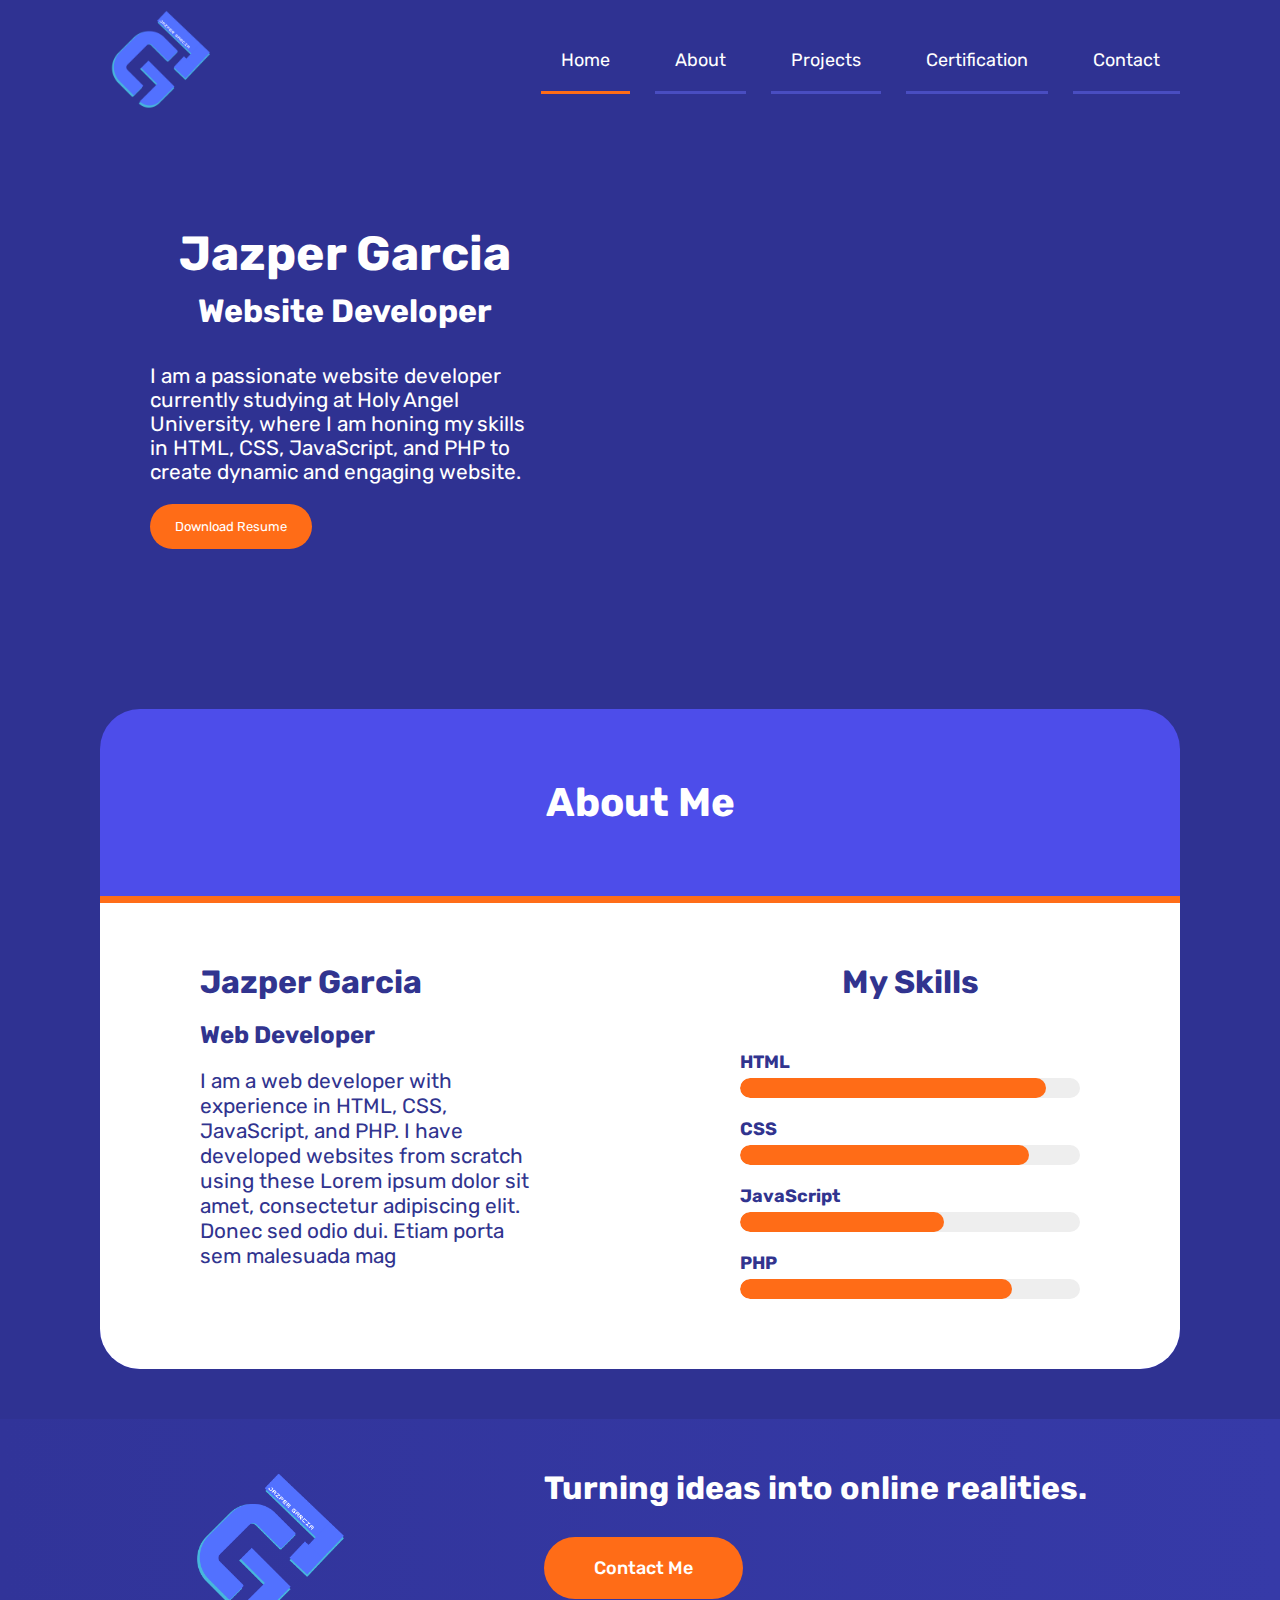
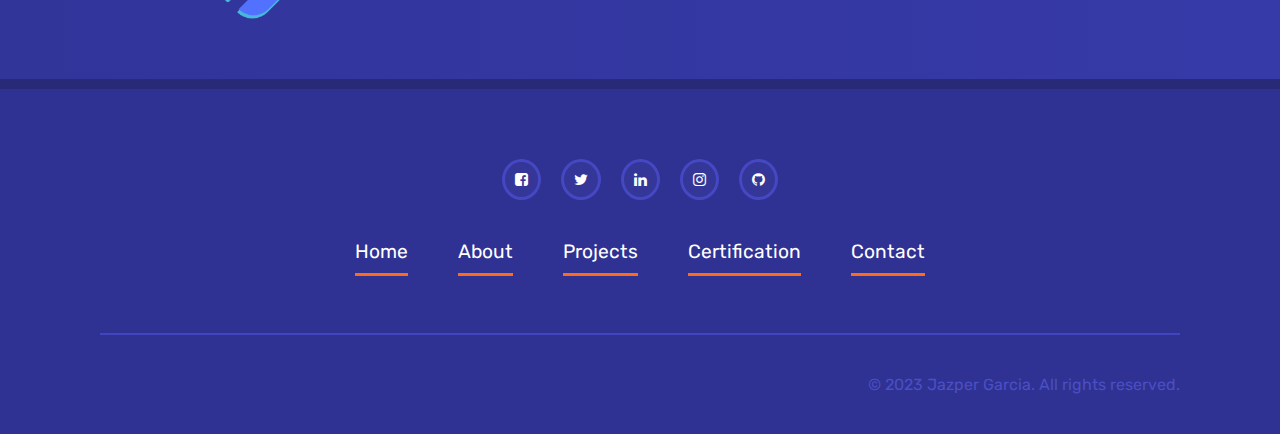
==== index.html @ 5dee7650 "reorganized files for better searchability and retrieval efficiency" ====
<!DOCTYPE html>
<html lang="en">
<head>
    <meta charset="UTF-8">
    <meta name="viewport" content="width=device-width, initial-scale=1.0">
    <title>Jazper Garcia Portfolio</title>
    <link rel="stylesheet" href="css/styles.css">
    <script type="text/javascript" src="js/nav-button.js"></script>
    <link rel="icon" href="asset/logo_blue.png" type="image/x-icon" />
    <link rel="preconnect" href="https://fonts.googleapis.com">
    <link rel="preconnect" href="https://fonts.gstatic.com" crossorigin>
    <link href="https://fonts.googleapis.com/css2?family=Oswald:wght@200..700&family=Rubik:ital,wght@0,300..900;1,300..900&display=swap" rel="stylesheet">
    <link rel="stylesheet" href="https://cdnjs.cloudflare.com/ajax/libs/font-awesome/4.7.0/css/font-awesome.min.css">
</head>
<body>
    <!-- nav bar for pc and tablet -->
    <div class="nav">
        <div class="nav-container">
            <nav>
                <!-- Image on the left -->
                <img src="asset/logo_blue.png" alt="Logo">
              
                <!-- Menu on the far right -->
                <ul>
                  <li><a class="active" href="index.html">Home</a></li>
                  <li><a href="pages/about.html">About</a></li>
                  <li><a href="pages/projects.html">Projects</a></li>
                  <li><a href="pages/certification.html">Certification</a></li>
                  <li><a href="pages/contact.html">Contact</a></li>
                </ul>
            </nav>
        </div>        
    </div>

    <!-- nav bar for mobile -->
    <div class="nav_mobile">
        <div class="nav-container">
            <nav>
                 <!-- Image on the left -->
                 <img src="asset/logo_blue.png" alt="Logo">              
                <!-- Menu on the far right -->
                <button class="openbtn" onclick="openNav()">☰</button>
                <div id="mySidenav" class="sidenav">
                  <a href="javascript:void(0)" class="closebtn" onclick="closeNav()">&times;</a>
                  <a class="active" href="index.html">Home</a>
                  <a href="pages/about.html">About</a>
                  <a href="pages/projects.html">Projects</a>
                  <a href="pages/certification.html">Certification</a>
                  <a href="pages/contact.html">Contact</a>
                </div>
            </nav>
        </div>        
    </div>

    <!-- main for pc and tablet -->
    <div class="container">
        <div class="row">
          <div class="column">
            <h2>Jazper Garcia</h2>
            <h3>Website Developer</h3> <br>
            <p>I am a passionate website developer currently studying at Holy Angel University, where I am honing my skills in HTML, CSS, JavaScript, and PHP to create dynamic and engaging website.</p>
            <a href="asset/Jazper Garcia Resume.docx" download="Jazper Garcia Resume">
              <button type="button">Download Resume</button>
            </a>
          </div>
          <div class="column">
            <img src="https://iau.edu.lc/wp-content/uploads/2016/09/dummy-image.jpg" alt="">
          </div>
        </div>
    </div>
    
    <section class="container_aboutme_box">
      <div class="container_aboutme">
        <h3 class="about">About Me</h3>
        <div class="row">
          <div class="column">
            <div class="about-me">
              <h2>Jazper Garcia</h2>
              <h3>Web Developer</h3>
              <p>I am a web developer with experience in HTML, CSS, JavaScript, and PHP. I have developed websites from scratch using these Lorem ipsum dolor sit amet, consectetur adipiscing elit. Donec sed odio dui. Etiam porta sem malesuada mag</p>
            </div>
          </div>
          <div class="column">
            <div class="skills">
              <h2>My Skills</h2> 
                <div class="skills-container">
                  <div class="skill-item">
                    <h3>HTML</h3>
                    <div class="progress-bar">
                      <div class="progress" style="width: 90%;"></div>
                    </div>
                  </div>
                  <div class="skill-item">
                    <h3>CSS</h3>
                    <div class="progress-bar">
                      <div class="progress" style="width: 85%;"></div>
                    </div>
                  </div>
                  <div class="skill-item">
                    <h3>JavaScript</h3>
                    <div class="progress-bar">
                      <div class="progress" style="width: 60%;"></div>
                    </div>
                  </div>
                  <div class="skill-item">
                    <h3>PHP</h3>
                    <div class="progress-bar">
                      <div class="progress" style="width: 80%;"></div>
                    </div>
                  </div>
                </div>
              </div>
            </div>
        </div>
      </div>
    </section>
    
    <!-- main for mobile -->
    <div class="container_mobile">
      <div class="row">
        <div class="column">
          <img src="https://iau.edu.lc/wp-content/uploads/2016/09/dummy-image.jpg" alt="">
        </div>
        <div class="column">
          <h2>Jazper Garcia</h2>
          <h3>Website Developer</h3> <br>
          <p>I am a passionate website developer currently studying at Holy Angel University, where I am honing my skills in HTML, CSS, JavaScript, and PHP to create dynamic and engaging website.</p>
          <a href="asset/Jazper Garcia Resume.docx" download="Jazper Garcia Resume">
            <button type="button">Download Resume</button>
        </a>
        </div>
      </div>
    </div>

    <section class="container-mobile_aboutme_box">
      <div class="container-mobile_aboutme">
        <h3 class="about">About Me</h3>
        <div class="row">
          <div class="column">
            <div class="about-me">
              <h2>Jazper Garcia</h2>
              <h3>Web Developer</h3>

              <p>I am a web developer with experience in HTML, CSS, JavaScript, and PHP. I have developed websites from scratch using these Lorem ipsum dolor sit amet, consectetur adipiscing elit. Donec sed odio dui. Etiam porta sem malesuada mag</p>
            </div>
          </div>
          <div class="column">
            <div class="skills">
              <h2>My Skills</h2> 
                <div class="skills-container">
                  <div class="skill-item">
                    <h3>HTML</h3>
                    <div class="progress-bar">
                      <div class="progress" style="width: 90%;"></div>
                    </div>
                  </div>
                  <div class="skill-item">
                    <h3>CSS</h3>
                    <div class="progress-bar">
                      <div class="progress" style="width: 85%;"></div>
                    </div>
                  </div>
                  <div class="skill-item">
                    <h3>JavaScript</h3>
                    <div class="progress-bar">
                      <div class="progress" style="width: 60%;"></div>
                    </div>
                  </div>
                  <div class="skill-item">
                    <h3>PHP</h3>
                    <div class="progress-bar">
                      <div class="progress" style="width: 80%;"></div>
                    </div>
                  </div>
                </div>
              </div>
            </div>
        </div>
      </div>
    </section>

    <div class="container_tagline">
      <div class="tagline_box">
        <!-- Logo -->
        <div class="box">
        <img src="asset/logo_blue.png" alt="logo">
        </div>
        <!-- tagline -->
        <div class="box">
          <h2>Turning ideas into online realities.</h2>
          <button>Contact Me</button>
        </div>
      </div>
    </div>
</body>

<footer>
  <div class="container-footer">
    <div class="container-footer_box">
      <div class="row">
        <div class="left">
          <ul>
            <li><a href="https://www.facebook.com/ohmnom8" target="_blank"><i class="fa fa-facebook-square"></i></a></li>
            <li><a href="https://www.twitter.com/Ohmnom_" target="_blank"><i class="fa fa-twitter"></i></a></li>
            <li><a href="https://www.linkedin.com/in/jazper-garcia-b436b7167/" target="_blank"><i class="fa fa-linkedin"></i></a></li>
            <li><a href="https://www.instagram.com/ohmnomnom_" target="_blank"><i class="fa fa-instagram"></i></a></li>
            <li><a href="https://www.github.com/ExploreWithJaz" target="_blank"><i class="fa fa-github"></i></a></li>
          </ul>
        </div>
        <div class="right">
          <ul>
            <li><a class="active" href="index.html">Home</a></li>
            <li><a href="pages/about.html">About</a></li>
            <li><a href="pages/projects.html">Projects</a></li>
            <li><a href="pages/certification.html">Certification</a></li>
            <li><a href="pages/contact.html">Contact</a></li>
          </ul>
        </div>
    </div>

    <hr class="footer-line">

    <div class="copyright">
      <p>&copy; 2023 Jazper Garcia. All rights reserved.</p>
    </div>
  </div>
</footer>
</html>
---- css/styles.css ----
* {
    box-sizing: border-box;
    margin: 0;
    padding: 0;
    font-family: 'Rubik', sans-serif;
}

body {
    padding: 0;
    margin: 0;
    height: 100%;
    font-family: "Rubik", sans-serif;
    font-weight: light;
    background-color: #2f3292;
}

/* SCROLLBAR */
/* width */
::-webkit-scrollbar {
    width: 10px;
  }
  
  /* Track */
  ::-webkit-scrollbar-track {
    background: #23266d; 
  }
   
  /* Handle */
  ::-webkit-scrollbar-thumb {
    background: #5055f7; 
  }
  
  /* Handle on hover */
  ::-webkit-scrollbar-thumb:hover {
    background: #3b41f7;
  }

/* nav bar for pc and laptop screen*/
nav {
    display: flex;
    justify-content: space-between;
    align-items: center;
    padding: 0px 200px;
    margin: 0 auto;
    /* border-bottom: solid 1px black; temporary - dev only! */
}

nav img {
    height:auto;
    width: 100px;
    margin: 10px;
}

.nav .active {
    border-bottom: solid #ff6c17;
}

nav ul {
    list-style: none;
    margin: 0;
    padding: 0;
    display: flex;
}

nav ul li {
    margin-left: 20px;
}

nav ul li:first-child {
    margin-left: 0;
}

nav ul li a {
    color: #fff;
    text-decoration: none;
    padding: 20px;
    margin-left: 10px;
    font-size: large;
    border-bottom: solid #494dc1;
}

nav li a:hover:not(.active) {
    background-color: #4043a3;
    border-bottom: solid #ff6c17;
}

 /* nav bar styling for mobile*/
 .openbtn {
    padding: 5px 10px;
    font-size: 2.3em;
    color: white;
    text-decoration: none;
    background-color: rgb(0, 0, 0, 0);
    border: none;
 }

 .openbtn:hover {
    background-color: #4043a3;
 }

 .nav_mobile .active {
    border-bottom: solid 3px #ff6c17;
 }

 .sidenav {
    height: 100%;
    width: 0;
    position: fixed;
    z-index: 1;
    top: 0;
    right: 0;
    background-color: #373996;
    overflow-x: hidden;
    transition: 0.5s;
    padding-top: 60px;
    box-shadow: -10px 0px 10px rgb(36, 38, 110, 0.7);
  }
  
  .sidenav a {
    padding: 10px 22px;
    margin: 30px 20px;
    text-decoration: none;
    font-size: 1.1em;
    color: white;
    display: table;
    transition: 0.3s;
    border-bottom: solid 3px #494dc1;
  }

  .sidenav .closebtn {
    border: none;
  }
  
  .sidenav a:hover {
    border-bottom: solid #ff6c17;
    background-color: #4043a3;
  }

  .sidenav .closebtn:hover {
    border: none;
  }
  
  .sidenav .closebtn {
    position: absolute;
    top: 0;
    right: 0;
    font-size: 36px;
    margin-left: 50px;
  }
  


/* for mobile responsiveness*/
@media (max-width: 580px) {
    div.nav {
        display: none;
    }
    div.nav_mobile {
        flex-direction: column;
        align-items: center;
    }
    nav {
        padding: 0px 20px;
    }
}

@media (min-width: 580px) {
    div.nav_mobile {
        display: none;
    }
    
}

/* for tablet responsiveness */
@media (max-width : 1280px) and (min-width : 950px) {
    nav {
        padding: 0px 100px;
    }
    nav ul li a {
        margin-left: 5px;
    }
}

/* for desktop responsiveness */
@media (max-width: 950px) and (min-width: 580px) {
    nav {
        padding: 0px;
        flex-direction: column;
        padding-bottom: 30px;
    }
    nav ul {
        margin-top: 20px;
    }
}


/* content */
div.container {
    margin: 100px 100px;
}

div.container .row {
    text-align: center;
    display: flex;
    justify-content: space-between;
}

div.container .column {
    display: flex;
    flex-direction: column;
    justify-content: center;
    /* align-items: center; */
    margin: 0 150px;
    color: white;
    flex-basis: calc(50% - 150px);
}

div.container .column p {
    font-size: 1.5em;
    text-align: left;
    margin: 20px 0;
}

div.container .column h2 {
    font-size: 4em;
    margin: 10px 0;

}

div.container .column h3 {
    font-size: 2em;
    margin: 10px 0;

}

div.container .column img {
    width: 75%;
    height: auto;
    margin: 20px;
}

div.container button {
    background-color: #ff6c17;
    border: none;
    padding: 20px 30px;
    margin: 20px 0;
    border-radius: 50px;
    text-decoration: none;
    color: white;
    transition: all 0.3s ease-in-out;
    display: block;
    float: left;
    font-size: large;
}

div.container button:hover {
    background-color: #dd5e14;
    cursor: pointer;
}

.container_aboutme_box {
    /* background-color: #357499; */
    min-height: 50vh;
    display: flex;
    place-items: center;
    justify-content: center;
    margin: 0 100px;
}

.container_aboutme {
    margin: 100px 100px;
    border-radius: 40px;
}

div.container_aboutme .row {
    text-align: center;
    display: flex;
    justify-content: space-between;
    padding: 50px;
    background-color: white;
    border-bottom-left-radius: 40px;
    border-bottom-right-radius: 40px;
    align-items: baseline;
}

div.container_aboutme .column {
    display: flex;
    flex-direction: column;
    justify-content: center;
    /* align-items: center; */
    margin: 0 50px;
    color: #C3E3EB;
    flex-basis: calc(50% - 150px);
}

div.container_aboutme .skills-container {
    display: flex;
    flex-wrap: wrap;
    justify-content: space-between;
    width: 100%;
}

div.container_aboutme .skill-item {
    width: 48%;
    margin-bottom: 20px;
}

div.container_aboutme .progress-bar {
    height: 20px;
    background-color: #eee;
    border-radius: 10px;
    overflow: hidden;
    width: 100%;
    margin-top: 5px;
}

div.container_aboutme .progress {
    height: 100%;
    background-color: #ff6c17;
    border-radius: 10px;
    width: 0;
    transition: width 0.5s ease-in-out;
}

.container_aboutme {
    /* border: solid; */
    background-color: #4d4dea;
}

.container_aboutme .about {
    font-size: 3em;
    text-align: center;
    padding: 100px 0;
    /* border: solid; */
    color: white;
    border-bottom: solid 10px #ff6d18;
    
}

.container_aboutme .about-me h2 {
    font-size: 2.5em;
    padding: 10px 0;
}

.container_aboutme .about-me h3 {
    font-size: 1.8em;
    padding: 10px 0;
}

.container_aboutme .skills h2 {
    font-size: 2.5em;
    margin-bottom: 40px;
    padding: 10px 0;
}

.container_aboutme_box .column .about-me p{
    font-size: 1.7em;
    line-height: 1.3;
    padding: 10px 0;
    /* border: solid; */
}

.container_aboutme_box .column .about-me{
    color: #31348f;
    text-align: left;
}

.container_aboutme_box .column .skills {
    color: #31348f;
    /* border: solid; */
}

.container_aboutme .skills-container {
    font-size: 1.5em;
}


/* for mobile reponsiveness */
@media (max-width: 580px) {
    div.container {
        display: none;
    }

    section.container_aboutme_box {
        display: none;
    }

    div.container_mobile {
        margin: auto 30px;
    }

    div.container_mobile .row {
        text-align: center;
        color: white;
        display: flex;
        flex-direction: column;
    }

    div.container_mobile img {
        height: 200px;
        width: auto;
        margin: 30px;
    }

    div.container_mobile h2 {
        font-size: 2em;
        margin: 10px 0;
    }

    div.container_mobile h3 {
        font-size: 1.3em;
        margin: 10px 0;
    }

    div.container_mobile p {
        font-size: 1.1em;
        text-align: left;
        margin: 10px 0;
    }

    div.container_mobile button {
        background-color: #ff6c17;
        border: none;
        padding: 15px 20px;
        margin: 20px 0;
        border-radius: 40px;
        text-decoration: none;
        color: white;
        transition: all 0.3s ease-in-out;
        display: block;
        float: left;
        font-size: small;
    }
    
    div.container_mobile button:hover {
        background-color: #dd5e14;
    }

    section.container-mobile_aboutme_box {
        min-height: 50vh;
        display: flex;
        place-items: center;
        justify-content: center;
    }

    div.container-mobile_aboutme {
        background-color: #4d4dea;
        margin: 50px 30px;
        border-radius: 40px;
    }

    div.container-mobile_aboutme .about{
        font-size: 1.5em;
        text-align: center;
        padding: 30px 0;
        color: white;
        border-bottom: solid 5px#ff6d18;
    }

    div.container-mobile_aboutme .row {
        text-align: center;
        padding: 20px;
        background-color: white;
        border-bottom-left-radius: 40px;
        border-bottom-right-radius: 40px;
    }
    
    div.container-mobile_aboutme .row {
        /*display: grid;*/
        display: flex;
        flex-direction: column;
        gap: 40px;
    }

    .container-mobile_aboutme .about-me h2 {
        font-size: 1.5em;
        padding: 5px 0;
    }

    .container-mobile_aboutme .about-me h3 {
        font-size: 1.2em;
        padding: 5px 0;
    }

    .container-mobile_aboutme .about-me p {
        font-size: 1em;
        line-height: 1.3;
        padding: 5px 0;
    }

    .container-mobile_aboutme .skills h2 {
        font-size: 1.5em;
    }

    div.container-mobile_aboutme .skills-container {
        display: flex;
        flex-direction: column;
        /* justify-content: space-between; */
        width: 100%;
        margin: 30px 0;
    }
    
    div.container-mobile_aboutme .skill-item {
        width: 100%;
        margin-bottom: 10px;
        text-align: left;
    }

    div.container-mobile_aboutme .skill-item h3{
        font-size: 1em;
    }

    
    div.container-mobile_aboutme .progress-bar {
        height: 15px;
        background-color: #eee;
        border-radius: 10px;
        overflow: hidden;
        width: 100%;
        margin-top: 5px;
    }
    
    div.container-mobile_aboutme .progress {
        height: 100%;
        background-color: #ff6c17;
        border-radius: 10px;
        width: 0;
        transition: width 0.5s ease-in-out;
    }
}

@media (min-width: 580px) {
    div.container_mobile {
        display: none;
    }

    section.container-mobile_aboutme_box {
        display: none;
    }
}

/* for tablet responsiveness */
@media (max-width : 1280px) and (min-width : 580px) {
    div.container .column {
        margin: 0 50px;
    }

    div.container .column h2{
        font-size: 3em;
        margin: 5px 0;
    }

    div.container .column h3 {
        margin: 5px 0;
    }

    div.container .column p {
        font-size: 1.3em;
        margin: 10px 0;
    }

    div.container button {
        padding: 15px 25px;
        margin: 10px 0;
        font-size: small;
    }

    .container_aboutme .about {
        font-size: 2.5em;
        padding: 70px;
        border-bottom: solid 7px #ff6d18;
    }

    .container_aboutme {
        margin: 50px 50px;
    }

    .container_aboutme_box {
        margin: 0 50px;
    }


    .container_aboutme .about-me h2 {
        font-size: 2em;
    }

    .container_aboutme .about-me h3 {
        font-size: 1.5em;
    }

    .container_aboutme_box .column .about-me p {
        font-size: 1.3em;
        line-height: 1.2;
    }

    .container_aboutme .skills h2 {
        font-size: 2em;
    }

    div.container_aboutme .skill-item {
        width: 100%;
        text-align: left;
        margin-bottom: 20px;
    }

    div.container_aboutme .skill-item h3 {
        font-size: large;
    }

}

/* for desktop responsiveness */
@media screen and (max-width: 950px) and (min-width: 580px) {
    .row {
        flex-direction: column;
        padding-bottom: 30px;
    }   

    .column {
        margin: 0;
        margin-top: 20px;
        align-items: center;
    }
}

.container_tagline {
    height: 30vh;
    background-image: linear-gradient(to right, #313499 , #363aa8);
    display: flex;
    align-items: center;
    border-bottom: solid 10px #282a77;
}

.box {
    margin: 0 100px;
}

.tagline_box {
    width: 100%;
    display: flex;
    justify-content: center;
    align-items: center;
}

.tagline_box h2 {
    font-size: 2em;
}

.tagline_box h2 {
    color: white;
}

.tagline_box img {
    height: 150px;
}

.tagline_box button {
    margin: 30px 0;
    padding: 20px 50px;
    border: none;
    border-radius: 40px;
    background-color: #ff6c17;
    color: white;
    font-size: large;
    font-weight: 500;
}

.tagline_box button:hover {
    cursor: pointer;
    background-color: #dd5e14;
    transition: all 0.3s ease-in-out;
}

/* footer */
.container-footer {
    margin: auto 100px;
}

.container-footer .row {  
    display: flex;
    flex-wrap: wrap;
    margin: 50px 100px;
}

.container-footer .left {
    flex: 30%;
    padding: 20px;
    display: flex;
    align-items: center;
}

.container-footer .left ul {
    display: flex;
    list-style: none;

}

.container-footer .left ul li i{
    margin: 0 10px;
    padding: 10px 10px;
    border-radius: 100%;
    color: white;
    background-color: #343698;
    font-size: 15px;
    border: solid #4548c2;
}

.container-footer .right {
    flex: 70%;
    padding: 20px;
    display: flex;
    justify-content: center;
    align-items: center;
}

.container-footer .right ul{
    display: flex;
    list-style: none;
}

.container-footer .right ul li a{
    margin: 0 25px;
    padding: 10px 0;
    color: white;
    font-size: 1.2em;
    text-decoration: none;
    border-bottom: solid 3px #ff6c17;
}

.container-footer .footer-line {
    margin: 0 100px;
    border: solid 1px #4146c0;
}

.copyright {
    margin: 40px 100px;
    display: flex;
    justify-content: right;
    align-items: center;
    color: #4b4ec4;
}

/* for mobile reponsiveness */
@media (max-width: 580px) {
    .tagline_box img {
        height: 100px;
    }

    .tagline_box {
        display: flex;
        flex-direction: column;
        align-items: center;
        justify-content: center;
    }

    .box {
        margin: 15px 30px;
    }

    .tagline_box h2 {
        font-size: 1.5em;
    }

    .container_tagline {
        height: 30%;
    }
    
    .tagline_box button {
        margin: 20px 0;
        padding: 10px 30px;
        font-size: small;
    }

    .container-footer {
        margin: auto 10px;
    }

    .container-footer .row {
        flex-direction: column;
        margin: 10px;
    }

    .container-footer .left {
        padding: 15px 10px;
        justify-content: center;
    }

    .container-footer .left ul li i{
        font-size: 1em;
    }


    .container-footer .right {
        display: none;
    }

    .container-footer .footer-line {
        margin: 0 30px;
    }

    .container-footer .copyright {
        margin: 20px 30px;
    }

    .container-footer_box .copyright p {
        font-size: x-small;
    }


}

/* for tablet responsiveness */
@media (max-width : 1280px) and (min-width : 580px) {
    .container-footer .left {
        justify-content: center;
    }

    .container-footer .footer-line {
        margin: 0;
    }

    .container-footer .copyright {
        margin: 40px 0;
    }
}
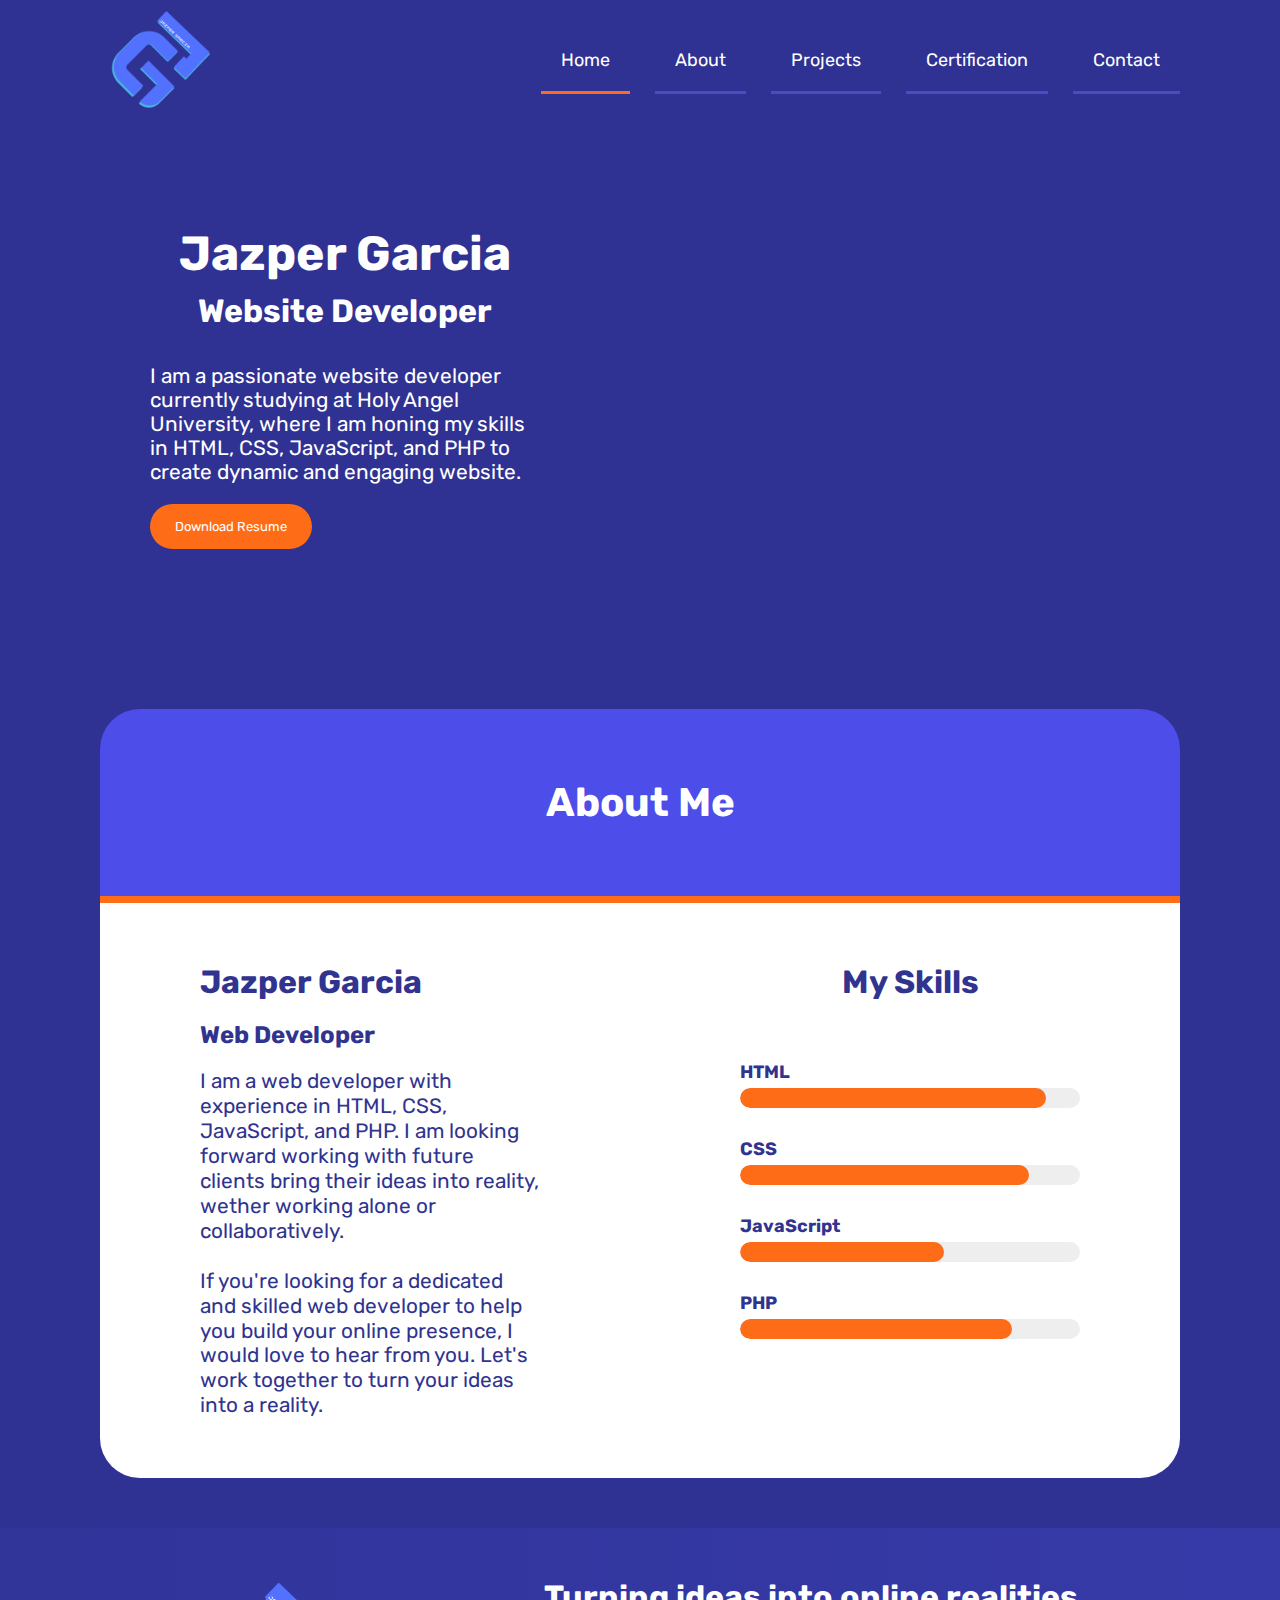
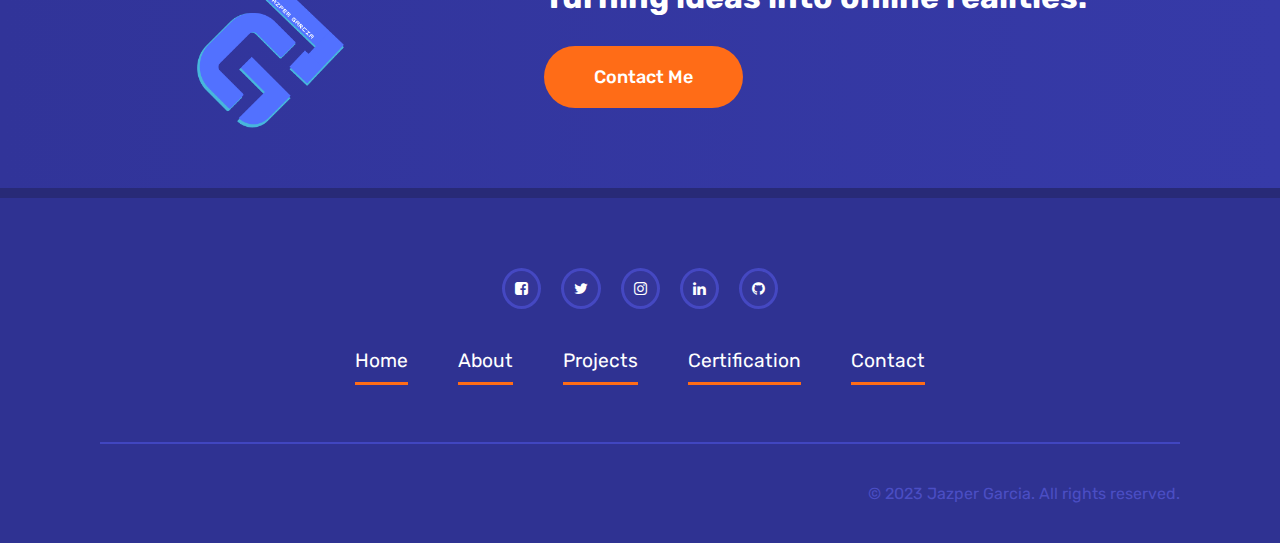
==== commit cc85a3ce: "update skills progress bar" ====
--- a/index.html
+++ b/index.html
@@ -77,7 +77,7 @@
             <div class="about-me">
               <h2>Jazper Garcia</h2>
               <h3>Web Developer</h3>
-              <p>I am a web developer with experience in HTML, CSS, JavaScript, and PHP. I have developed websites from scratch using these Lorem ipsum dolor sit amet, consectetur adipiscing elit. Donec sed odio dui. Etiam porta sem malesuada mag</p>
+              <p>I am a web developer with experience in HTML, CSS, JavaScript, and PHP. I am looking forward working with future clients bring their ideas into reality, wether working alone or collaboratively. <br><br> If you're looking for a dedicated and skilled web developer to help you build your online presence, I would love to hear from you. Let's work together to turn your ideas into a reality.</p>
             </div>
           </div>
           <div class="column">
@@ -140,8 +140,7 @@
             <div class="about-me">
               <h2>Jazper Garcia</h2>
               <h3>Web Developer</h3>
-
-              <p>I am a web developer with experience in HTML, CSS, JavaScript, and PHP. I have developed websites from scratch using these Lorem ipsum dolor sit amet, consectetur adipiscing elit. Donec sed odio dui. Etiam porta sem malesuada mag</p>
+              <p>I am a web developer with experience in HTML, CSS, JavaScript, and PHP. I am looking forward working with future clients bring their ideas into reality, wether working alone or collaboratively. <br><br> If you're looking for a dedicated and skilled web developer to help you build your online presence, I would love to hear from you. Let's work together to turn your ideas into a reality.</p>
             </div>
           </div>
           <div class="column">
@@ -188,7 +187,7 @@
         <!-- tagline -->
         <div class="box">
           <h2>Turning ideas into online realities.</h2>
-          <button>Contact Me</button>
+          <a href="pages/contact.html"><button>Contact Me</button></a>
         </div>
       </div>
     </div>
@@ -202,8 +201,8 @@
           <ul>
             <li><a href="https://www.facebook.com/ohmnom8" target="_blank"><i class="fa fa-facebook-square"></i></a></li>
             <li><a href="https://www.twitter.com/Ohmnom_" target="_blank"><i class="fa fa-twitter"></i></a></li>
+            <li><a href="https://www.instagram.com/ohmnomnom_" target="_blank"><i class="fa fa-instagram"></i></a></li>
             <li><a href="https://www.linkedin.com/in/jazper-garcia-b436b7167/" target="_blank"><i class="fa fa-linkedin"></i></a></li>
-            <li><a href="https://www.instagram.com/ohmnomnom_" target="_blank"><i class="fa fa-instagram"></i></a></li>
             <li><a href="https://www.github.com/ExploreWithJaz" target="_blank"><i class="fa fa-github"></i></a></li>
           </ul>
         </div>
--- a/css/styles.css
+++ b/css/styles.css
@@ -1,3 +1,5 @@
+@import url('https://fonts.googleapis.com/css2?family=Oswald:wght@200..700&family=Rubik:ital,wght@0,300..900;1,300..900&display=swap');
+
 * {
     box-sizing: border-box;
     margin: 0;
@@ -301,8 +303,13 @@
 }
 
 div.container_aboutme .skill-item {
-    width: 48%;
+    width: 100%;
     margin-bottom: 20px;
+}
+
+div.container_aboutme .skill-item {
+    text-align: left;
+    margin: 10px 0;
 }
 
 div.container_aboutme .progress-bar {
@@ -459,6 +466,7 @@
 
     div.container-mobile_aboutme .row {
         text-align: center;
+        color: #31348f;
         padding: 20px;
         background-color: white;
         border-bottom-left-radius: 40px;
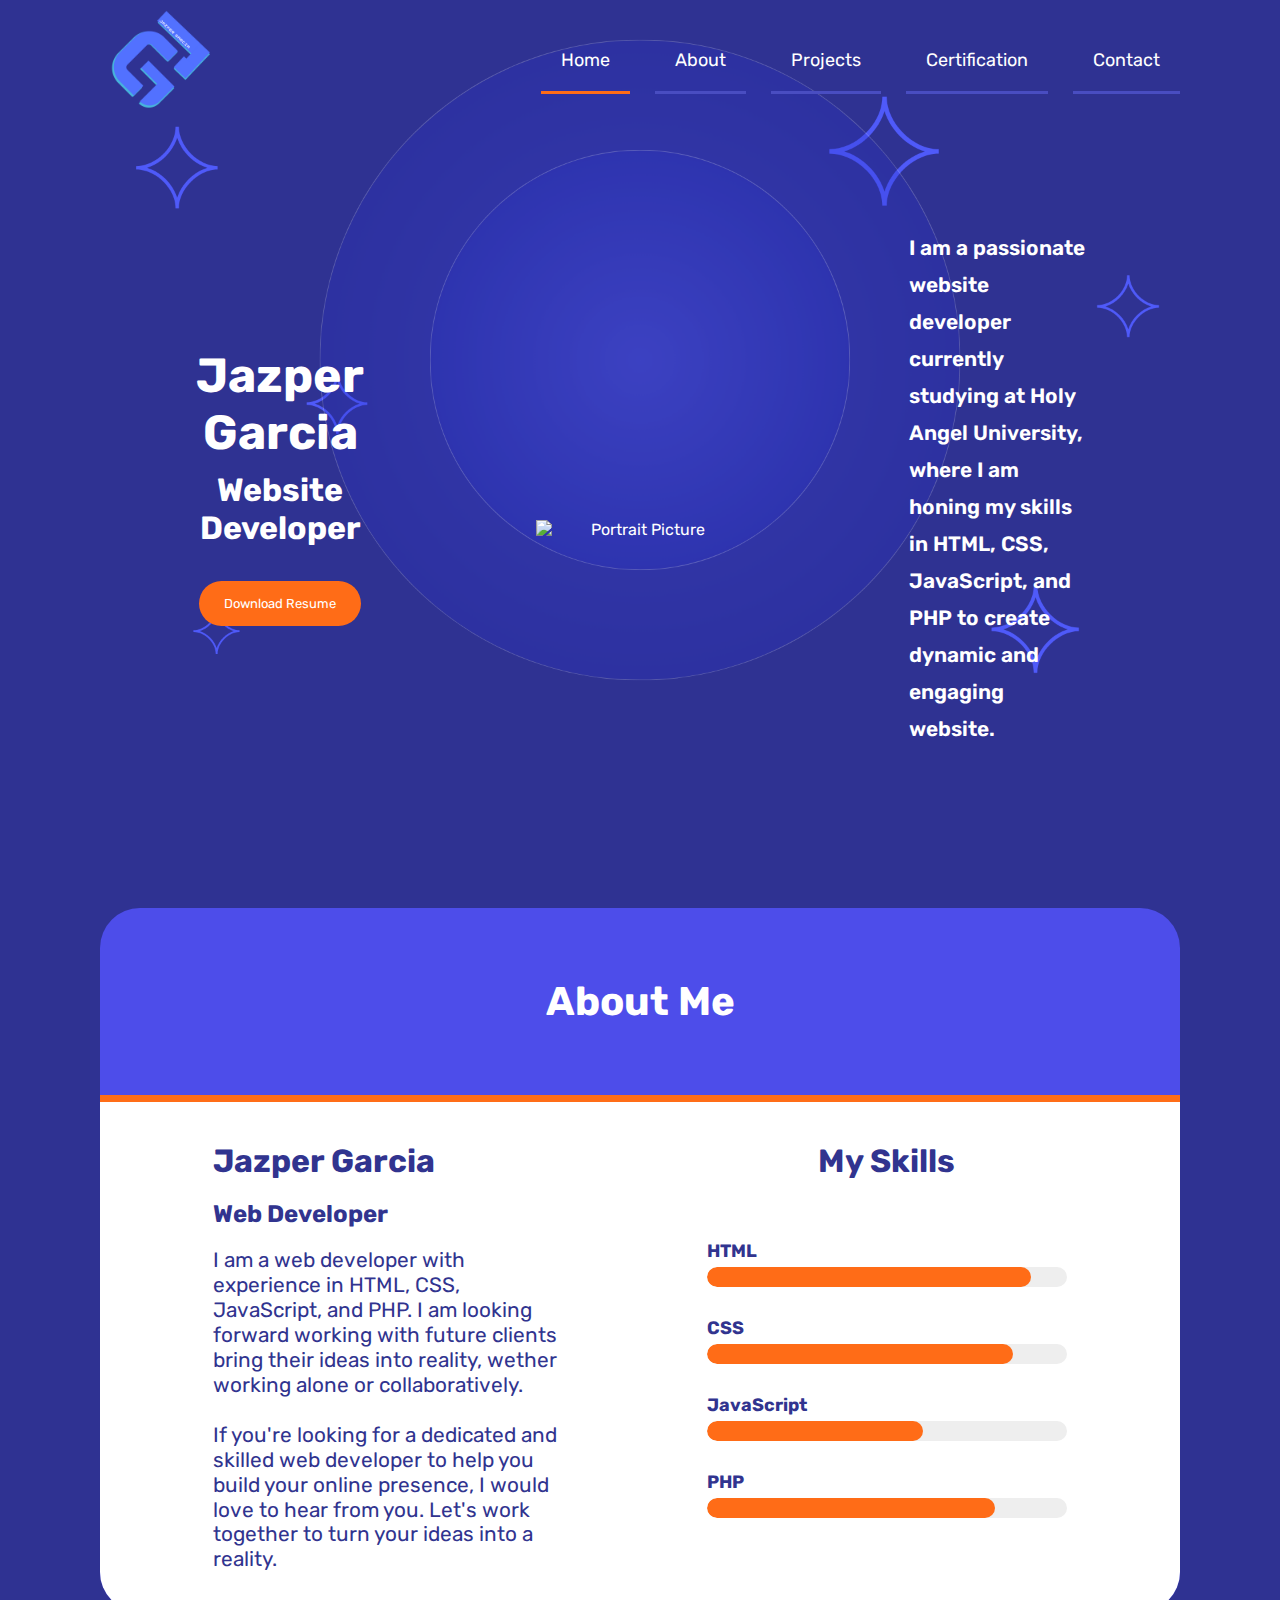
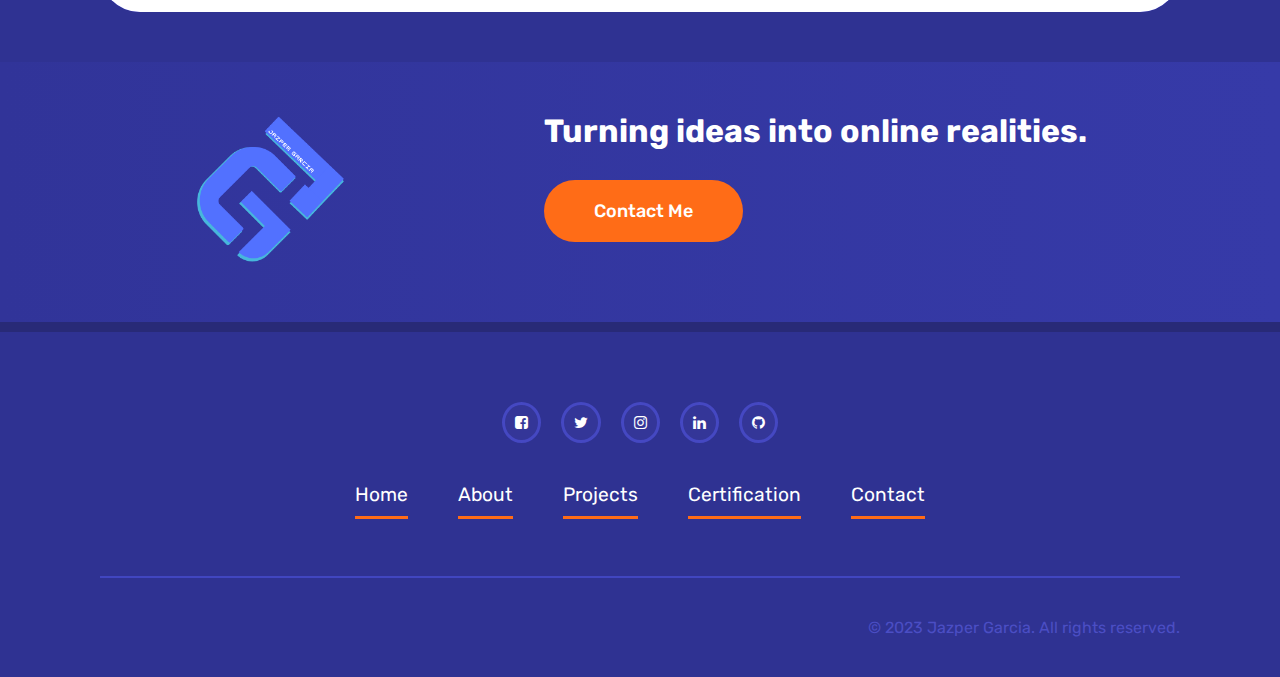
==== commit 4b47fc77: "updated home page" ====
--- a/index.html
+++ b/index.html
@@ -52,19 +52,26 @@
         </div>        
     </div>
 
+    <!-- background image for content -->
+    <div class="background-body">
+      <img style="width: 100%;" src="asset/home.png" alt="Background Image"/>
+    </div>
+
     <!-- main for pc and tablet -->
     <div class="container">
         <div class="row">
           <div class="column">
-            <h2>Jazper Garcia</h2>
+            <h2>Jazper<br>Garcia</h2>
             <h3>Website Developer</h3> <br>
-            <p>I am a passionate website developer currently studying at Holy Angel University, where I am honing my skills in HTML, CSS, JavaScript, and PHP to create dynamic and engaging website.</p>
-            <a href="asset/Jazper Garcia Resume.docx" download="Jazper Garcia Resume">
+            <a href="asset/Jazper Garcia Resume.pdf" download="Jazper Garcia Resume.pdf">
               <button type="button">Download Resume</button>
             </a>
           </div>
           <div class="column">
-            <img src="https://iau.edu.lc/wp-content/uploads/2016/09/dummy-image.jpg" alt="">
+            <img src="asset/portrait.png" alt="Portrait Picture">
+          </div>
+          <div class="column">
+            <p>I am a passionate website developer currently studying at Holy Angel University, where I am honing my skills in HTML, CSS, JavaScript, and PHP to create dynamic and engaging website.</p>
           </div>
         </div>
     </div>
@@ -119,7 +126,7 @@
     <div class="container_mobile">
       <div class="row">
         <div class="column">
-          <img src="https://iau.edu.lc/wp-content/uploads/2016/09/dummy-image.jpg" alt="">
+          <img src="asset/portrait.png" alt="portrait">
         </div>
         <div class="column">
           <h2>Jazper Garcia</h2>
--- a/css/styles.css
+++ b/css/styles.css
@@ -14,6 +14,7 @@
     font-family: "Rubik", sans-serif;
     font-weight: light;
     background-color: #2f3292;
+    position: relative;
 }
 
 /* SCROLLBAR */
@@ -195,10 +196,18 @@
     }
 }
 
+/* background image */
+div.background-body {
+    position: absolute;
+    z-index: -999;
+    top: 0;
+}
+
 
 /* content */
 div.container {
     margin: 100px 100px;
+    z-index: 1;
 }
 
 div.container .row {
@@ -211,20 +220,22 @@
     display: flex;
     flex-direction: column;
     justify-content: center;
-    /* align-items: center; */
-    margin: 0 150px;
+    align-items: center;
     color: white;
     flex-basis: calc(50% - 150px);
 }
 
 div.container .column p {
-    font-size: 1.5em;
+    font-size: 1.7em;
     text-align: left;
     margin: 20px 0;
+    width: 70%;
+    line-height: 37px;
+    font-weight: 600;
 }
 
 div.container .column h2 {
-    font-size: 4em;
+    font-size: 6em;
     margin: 10px 0;
 
 }
@@ -236,9 +247,11 @@
 }
 
 div.container .column img {
-    width: 75%;
+    width: 80%;
     height: auto;
-    margin: 20px;
+    margin: auto;
+    position: relative;
+    bottom: -40px;
 }
 
 div.container button {
@@ -277,8 +290,8 @@
 div.container_aboutme .row {
     text-align: center;
     display: flex;
-    justify-content: space-between;
-    padding: 50px;
+    justify-content: space-evenly;
+    padding: 30px;
     background-color: white;
     border-bottom-left-radius: 40px;
     border-bottom-right-radius: 40px;
@@ -337,7 +350,7 @@
 .container_aboutme .about {
     font-size: 3em;
     text-align: center;
-    padding: 100px 0;
+    padding: 70px 0;
     /* border: solid; */
     color: white;
     border-bottom: solid 10px #ff6d18;
@@ -361,7 +374,7 @@
 }
 
 .container_aboutme_box .column .about-me p{
-    font-size: 1.7em;
+    font-size: 1.5em;
     line-height: 1.3;
     padding: 10px 0;
     /* border: solid; */
@@ -378,7 +391,7 @@
 }
 
 .container_aboutme .skills-container {
-    font-size: 1.5em;
+    font-size: 1.3em;
 }
 
 
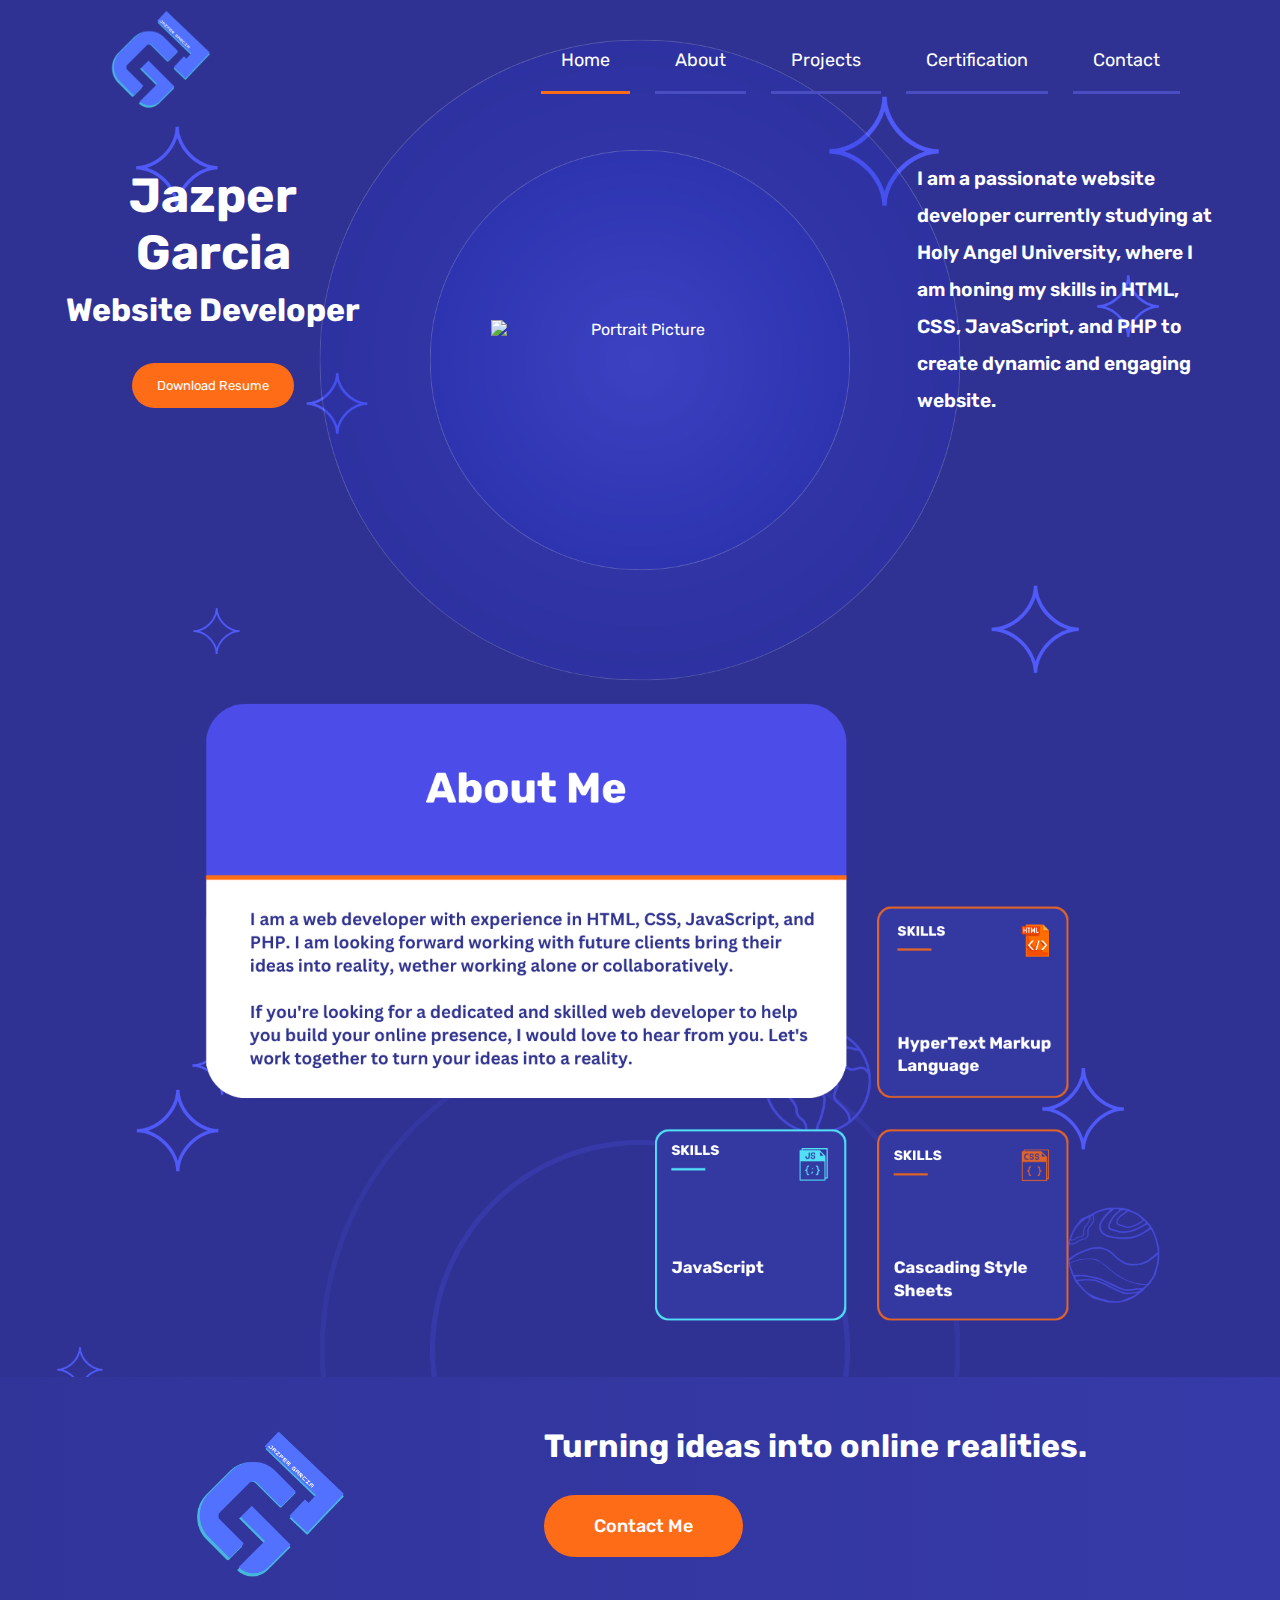
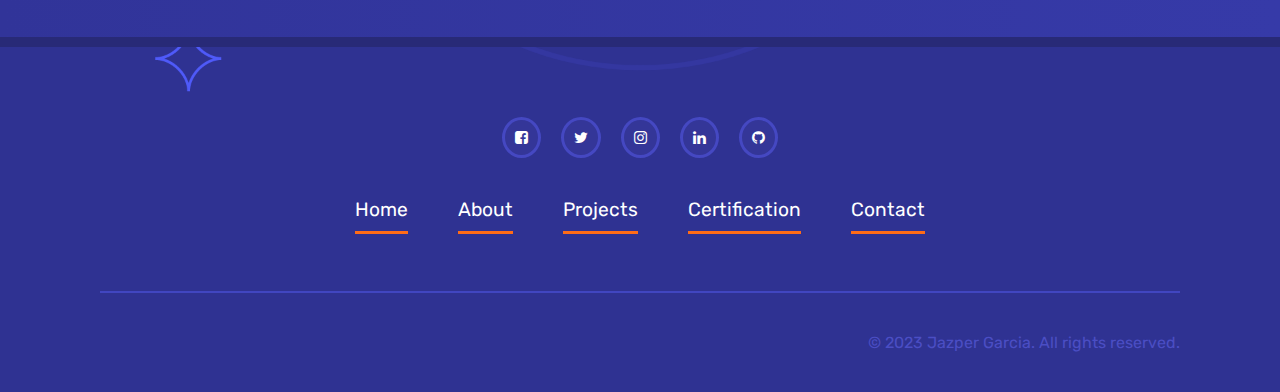
==== commit 1d957ce6: "re-designed homepage (no responsiveness)" ====
--- a/index.html
+++ b/index.html
@@ -56,6 +56,9 @@
     <div class="background-body">
       <img style="width: 100%;" src="asset/home.png" alt="Background Image"/>
     </div>
+    <div class="background-body-2">
+      <img style="width: 100%;" src="asset/home-2.png" alt="Background Image"/>
+    </div>
 
     <!-- main for pc and tablet -->
     <div class="container">
@@ -74,6 +77,10 @@
             <p>I am a passionate website developer currently studying at Holy Angel University, where I am honing my skills in HTML, CSS, JavaScript, and PHP to create dynamic and engaging website.</p>
           </div>
         </div>
+    </div>
+
+    <div class="about-me-image">
+      <img src="asset/about-me.png" alt="about me">
     </div>
     
     <section class="container_aboutme_box">
--- a/css/styles.css
+++ b/css/styles.css
@@ -203,6 +203,12 @@
     top: 0;
 }
 
+div.background-body-2 {
+    position: absolute;
+    z-index: -999;
+    top: 110vh;
+}
+
 
 /* content */
 div.container {
@@ -273,10 +279,17 @@
     cursor: pointer;
 }
 
+div.about-me-image {
+    margin: 500px 100px 0px 100px;
+    display: flex;
+    justify-content: center;
+    align-items: center;
+}
+
 .container_aboutme_box {
     /* background-color: #357499; */
     min-height: 50vh;
-    display: flex;
+    display: none;
     place-items: center;
     justify-content: center;
     margin: 0 100px;
@@ -398,6 +411,9 @@
 /* for mobile reponsiveness */
 @media (max-width: 580px) {
     div.container {
+        display: none;
+    }
+    div.about-me-image {
         display: none;
     }
 
@@ -562,8 +578,16 @@
 
 /* for tablet responsiveness */
 @media (max-width : 1280px) and (min-width : 580px) {
+    div.container {
+        margin: 30px 0px;
+    }
+
     div.container .column {
-        margin: 0 50px;
+        margin: 0px;
+    }
+
+    div.container .column img {
+        width: 70%;
     }
 
     div.container .column h2{
@@ -576,7 +600,7 @@
     }
 
     div.container .column p {
-        font-size: 1.3em;
+        font-size: 1.2em;
         margin: 10px 0;
     }
 
@@ -584,6 +608,14 @@
         padding: 15px 25px;
         margin: 10px 0;
         font-size: small;
+    }
+
+    div.about-me-image {
+        margin-top: 200px;
+    }
+
+    div.about-me-image img {
+        width: 90%;
     }
 
     .container_aboutme .about {
@@ -642,6 +674,8 @@
         margin-top: 20px;
         align-items: center;
     }
+
+    
 }
 
 .container_tagline {
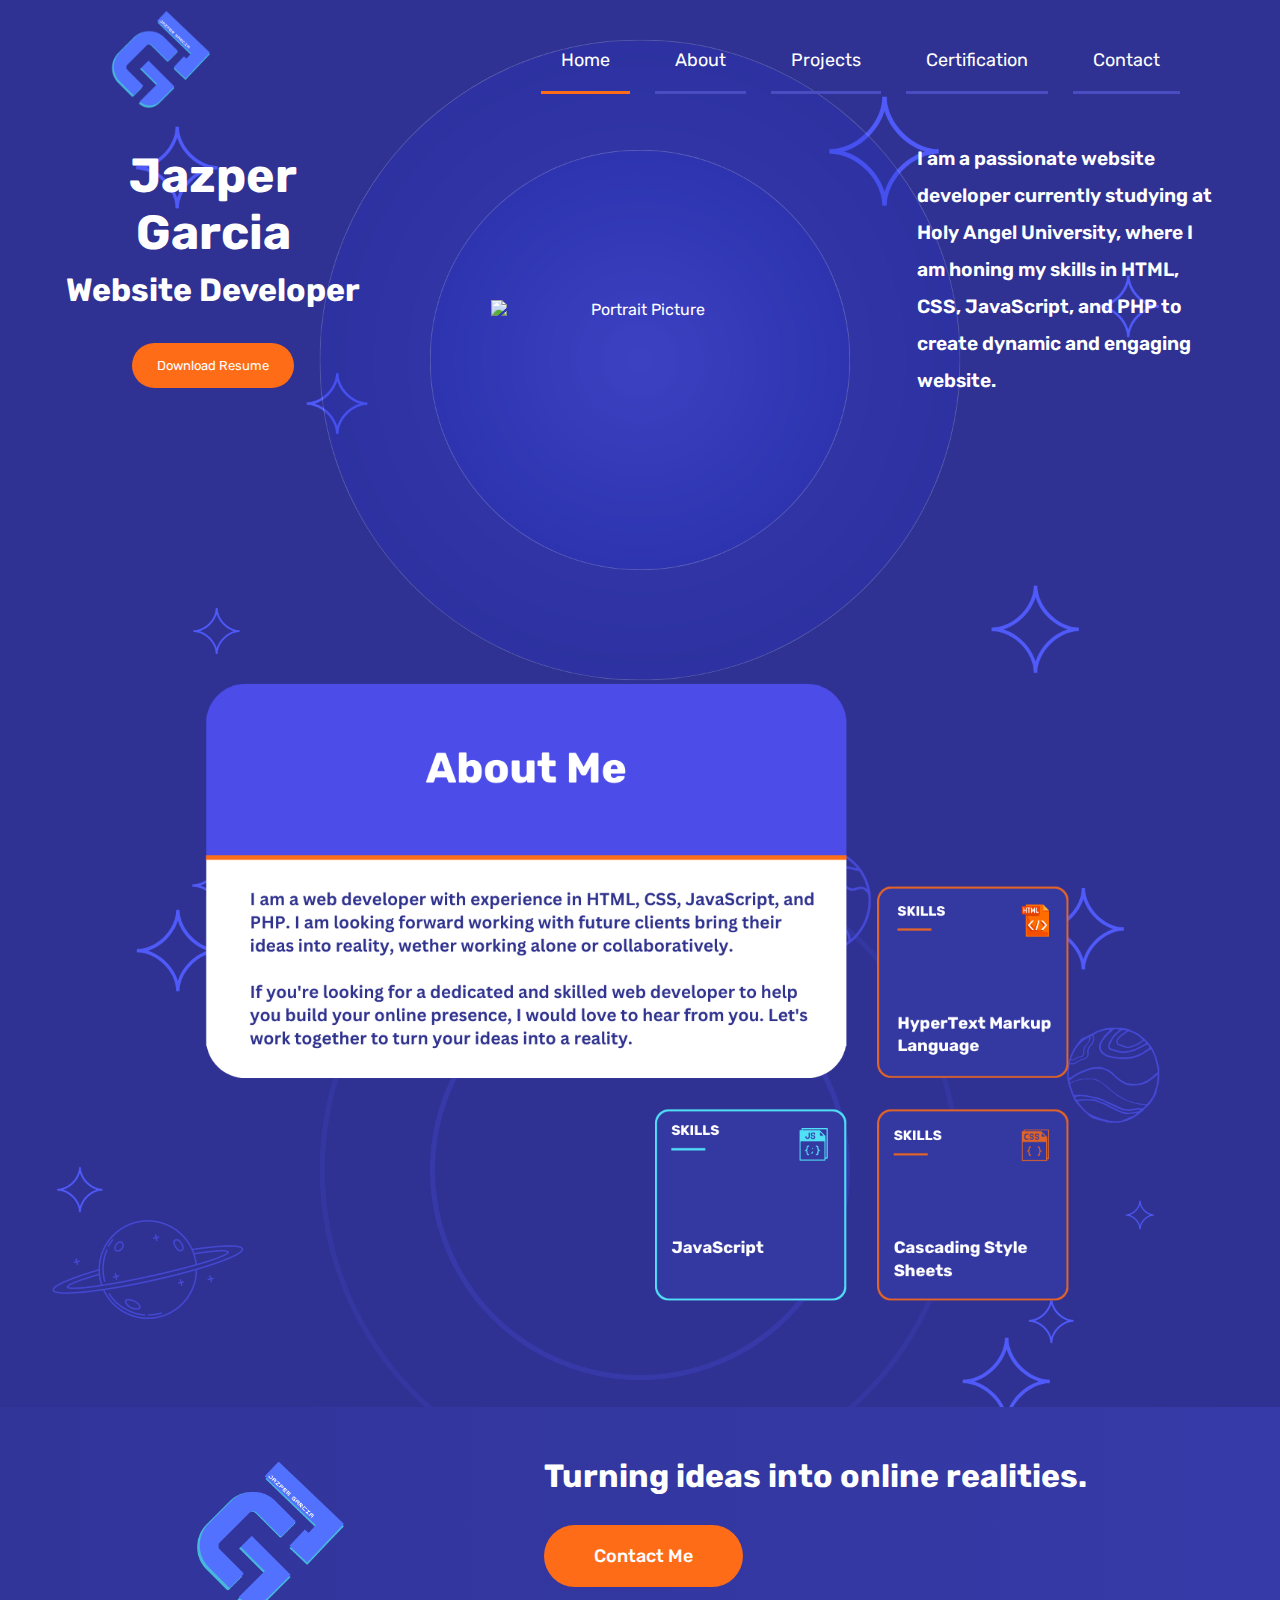
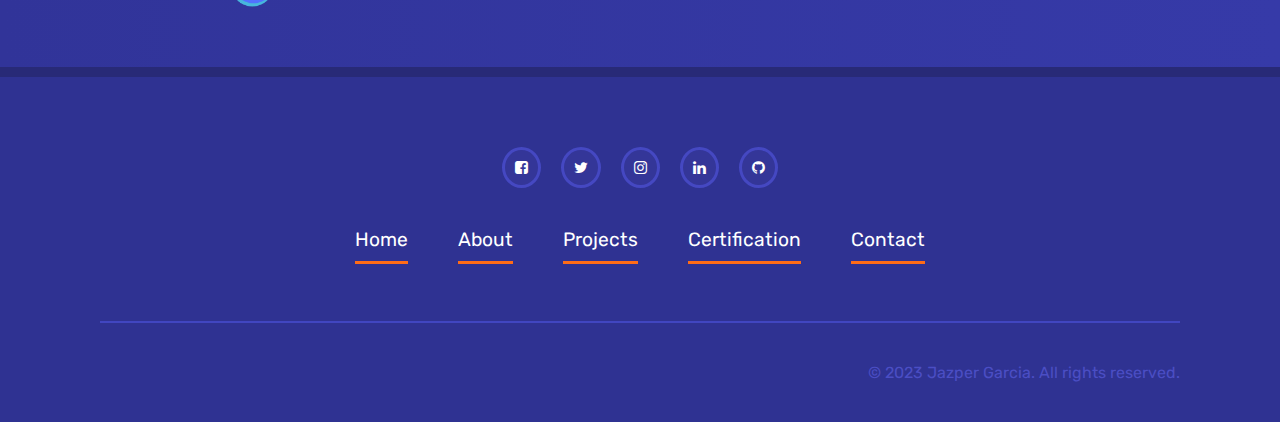
==== commit 409e7d87: "disabled right clicking on the webpages" ====
--- a/index.html
+++ b/index.html
@@ -12,7 +12,7 @@
     <link href="https://fonts.googleapis.com/css2?family=Oswald:wght@200..700&family=Rubik:ital,wght@0,300..900;1,300..900&display=swap" rel="stylesheet">
     <link rel="stylesheet" href="https://cdnjs.cloudflare.com/ajax/libs/font-awesome/4.7.0/css/font-awesome.min.css">
 </head>
-<body>
+<body oncontextmenu="return false">
     <!-- nav bar for pc and tablet -->
     <div class="nav">
         <div class="nav-container">
--- a/css/styles.css
+++ b/css/styles.css
@@ -578,8 +578,12 @@
 
 /* for tablet responsiveness */
 @media (max-width : 1280px) and (min-width : 580px) {
+    div.background-body-2 {
+        top: 90vh;
+    }
+
     div.container {
-        margin: 30px 0px;
+        margin: 10px 0px;
     }
 
     div.container .column {
@@ -612,6 +616,7 @@
 
     div.about-me-image {
         margin-top: 200px;
+       margin-bottom: 50px; 
     }
 
     div.about-me-image img {
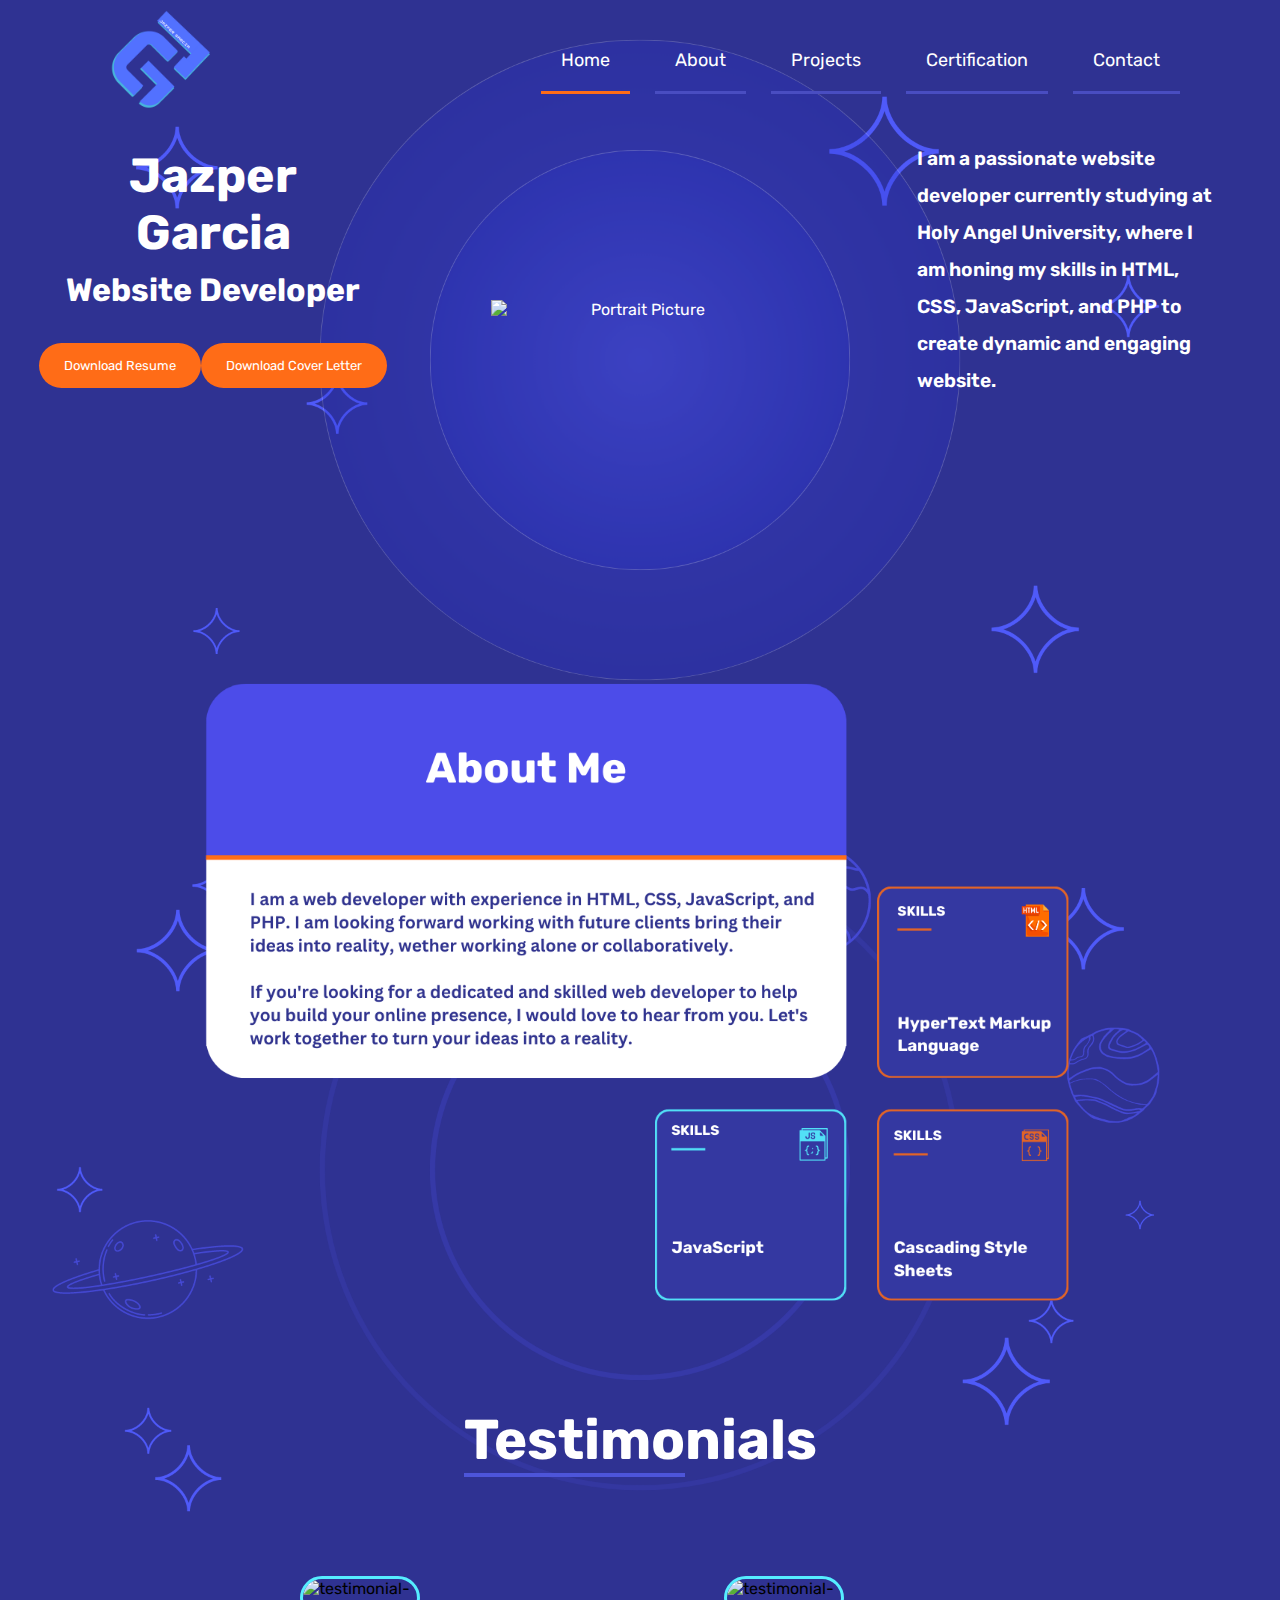
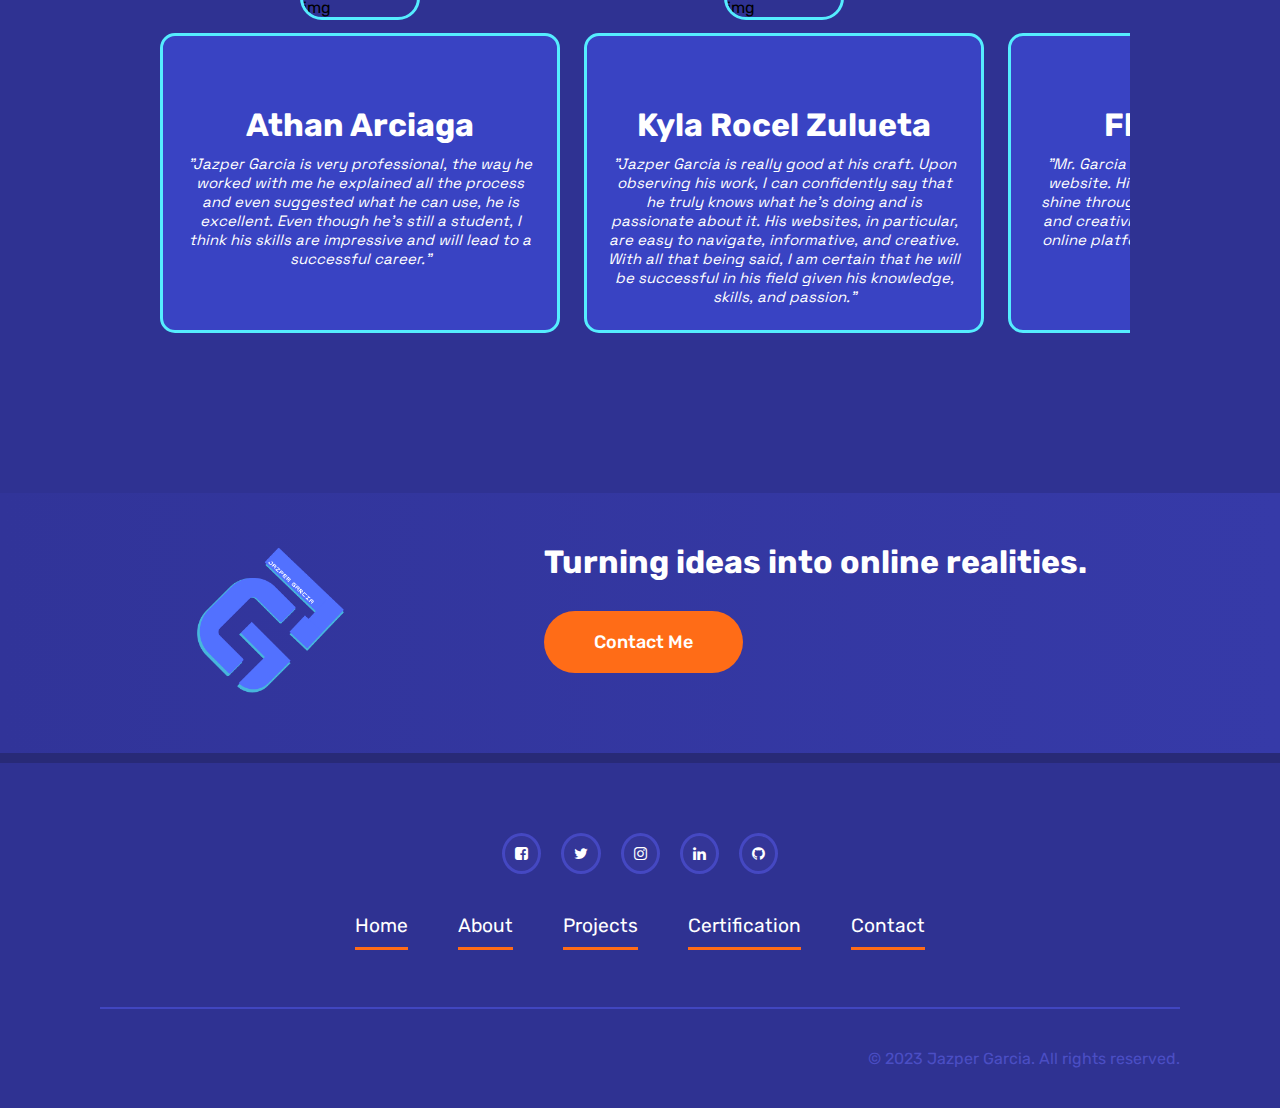
==== commit 0aa63f61: "added cover letter button" ====
--- a/index.html
+++ b/index.html
@@ -8,8 +8,8 @@
     <script type="text/javascript" src="js/nav-button.js"></script>
     <link rel="icon" href="asset/logo_blue.png" type="image/x-icon" />
     <link rel="preconnect" href="https://fonts.googleapis.com">
-    <link rel="preconnect" href="https://fonts.gstatic.com" crossorigin>
-    <link href="https://fonts.googleapis.com/css2?family=Oswald:wght@200..700&family=Rubik:ital,wght@0,300..900;1,300..900&display=swap" rel="stylesheet">
+<link rel="preconnect" href="https://fonts.gstatic.com" crossorigin>
+<link href="https://fonts.googleapis.com/css2?family=Oswald:wght@200..700&family=Rubik:ital,wght@0,300..900;1,300..900&family=Space+Grotesk:wght@300..700&display=swap" rel="stylesheet">
     <link rel="stylesheet" href="https://cdnjs.cloudflare.com/ajax/libs/font-awesome/4.7.0/css/font-awesome.min.css">
 </head>
 <body oncontextmenu="return false">
@@ -66,12 +66,17 @@
           <div class="column">
             <h2>Jazper<br>Garcia</h2>
             <h3>Website Developer</h3> <br>
-            <a href="asset/Jazper Garcia Resume.pdf" download="Jazper Garcia Resume.pdf">
-              <button type="button">Download Resume</button>
-            </a>
-          </div>
-          <div class="column">
-            <img src="asset/portrait.png" alt="Portrait Picture">
+            <div class="download-button">
+              <a href="asset/Jazper Garcia Resume.pdf" download="Jazper Garcia Resume.pdf">
+                <button type="button">Download Resume</button>
+              </a>
+              <a href="asset/Jazper Garcia - Cover Letter.pdf" download="Jazper Garcia - Cover Letter.pdf">
+                <button type="button">Download Cover Letter</button>
+              </a>
+            </div>
+          </div>
+          <div class="column">
+            <img src="asset/portrait-2-shadow.png" alt="Portrait Picture">
           </div>
           <div class="column">
             <p>I am a passionate website developer currently studying at Holy Angel University, where I am honing my skills in HTML, CSS, JavaScript, and PHP to create dynamic and engaging website.</p>
@@ -133,15 +138,20 @@
     <div class="container_mobile">
       <div class="row">
         <div class="column">
-          <img src="asset/portrait.png" alt="portrait">
+          <img src="asset/portrait-2.png" alt="portrait">
         </div>
         <div class="column">
           <h2>Jazper Garcia</h2>
           <h3>Website Developer</h3> <br>
           <p>I am a passionate website developer currently studying at Holy Angel University, where I am honing my skills in HTML, CSS, JavaScript, and PHP to create dynamic and engaging website.</p>
-          <a href="asset/Jazper Garcia Resume.docx" download="Jazper Garcia Resume">
-            <button type="button">Download Resume</button>
-        </a>
+          <div class="container_mobile_download-button">
+            <a href="asset/Jazper Garcia Resume.docx" download="Jazper Garcia Resume">
+              <button type="button">Download Resume</button>
+          </a>
+          <a href="asset/Jazper Garcia - Cover Letter.pdf" download="Jazper Garcia - Cover Letter.pdf">
+            <button type="button">Download Cover Letter</button>
+          </a>
+          </div>
         </div>
       </div>
     </div>
@@ -191,6 +201,45 @@
         </div>
       </div>
     </section>
+
+    <div class="testimonial-container">
+      <h1 class="title-testi"><span class="underline">Testimo</span>nials</h1>
+      <div class="testimonial-container-box">
+        <div class="card-container">
+
+          <div class="card">
+            <img src="/asset/people/athan.jpg" alt="testimonial-img">
+            <div class="card-content">
+              <h1>Athan Arciaga</h1>
+            <p>"Jazper Garcia is very professional, the way he worked with me he explained all the process and even suggested what he can use, he is excellent. Even though he's still a student, I think his skills are impressive and will lead to a successful career."</p>
+            </div>
+          </div>
+        </div>
+
+        <div class="card-container">
+          <div class="card">
+            <img src="/asset/people/kyla.jpg" alt="testimonial-img">
+            <div class="card-content">
+              <h1>Kyla Rocel Zulueta</h1>
+              <p>"Jazper Garcia is really good at his craft. Upon observing his work, I can confidently say that he truly knows what he's doing and is passionate about it. His websites, in particular, are easy to navigate, informative, and creative. With all that being said, I am certain that he will be successful in his field given his knowledge, skills, and passion."</p>
+            </div>
+          </div>
+        </div>
+
+        <div class="card-container">
+          <div class="card">
+            <img src="/asset/people/adel.jpg" alt="testimonial-img">
+            <div class="card-content">
+              <h1>Floradel Adel</h1>
+              <p>"Mr. Garcia did a fantastic job on creating a website. His dedication and hard work truly shine through his work. His attention to detail and creativity have resulted in an impressive online platform. Keep up the excellent work!"</p>
+            </div>
+          </div>
+        </div>
+
+        <!-- ----- add more cards here ----- -->
+        
+      </div>
+    </div>
 
     <div class="container_tagline">
       <div class="tagline_box">
--- a/css/styles.css
+++ b/css/styles.css
@@ -31,6 +31,7 @@
   /* Handle */
   ::-webkit-scrollbar-thumb {
     background: #5055f7; 
+    border-radius: 5px;
   }
   
   /* Handle on hover */
@@ -212,8 +213,7 @@
 
 /* content */
 div.container {
-    margin: 100px 100px;
-    z-index: 1;
+    margin: 70px 100px;
 }
 
 div.container .row {
@@ -253,7 +253,7 @@
 }
 
 div.container .column img {
-    width: 80%;
+    width: 100%;
     height: auto;
     margin: auto;
     position: relative;
@@ -264,7 +264,7 @@
     background-color: #ff6c17;
     border: none;
     padding: 20px 30px;
-    margin: 20px 0;
+    margin: 20px 10px;
     border-radius: 50px;
     text-decoration: none;
     color: white;
@@ -454,11 +454,17 @@
         margin: 10px 0;
     }
 
+    div.container_mobile_download-button {
+        display: flex;
+        justify-content: center;
+        flex-direction: row;
+    }
+
     div.container_mobile button {
         background-color: #ff6c17;
         border: none;
         padding: 15px 20px;
-        margin: 20px 0;
+        margin: 20px 10px;
         border-radius: 40px;
         text-decoration: none;
         color: white;
@@ -683,6 +689,90 @@
     
 }
 
+div.testimonial-container {
+    margin: 0px 100px;
+}
+
+div.testimonial-container-box {
+    margin: 0px 50px 100px;
+    padding: 50px 0;
+    overflow: auto;
+    white-space: nowrap;
+}
+
+/* Style the scrollbar track */
+div.testimonial-container-box::-webkit-scrollbar {
+    width: 10px; /* Adjust the width of the scrollbar */
+    height: 10px; /* Adjust the height of the scrollbar */
+    width: 10%;
+}
+
+/* Style the scrollbar thumb (the draggable part) */
+div.testimonial-container-box::-webkit-scrollbar-thumb {
+    border-radius: 4px;
+}
+
+div.testimonial-container .title-testi {
+    color: white;
+    font-size: 3.5em;
+    font-weight: 700;
+    text-align: center;
+    padding-bottom: 100px;
+}
+
+div.testimonial-container .underline {
+    border-bottom: solid 4px #4d55d9;
+}
+
+div.card-container {
+    display: inline-block;
+    vertical-align: top;
+    white-space: normal;
+}
+
+div.card {
+    position: relative;
+    height: 300px;
+    width: 400px;
+    padding: 40px 20px 20px;
+    border: solid #55edff;
+    display: flex;
+    flex-direction: column;
+    justify-content: center;
+    align-items: center;
+    margin: 10px;
+    border-radius: 15px;
+    background-color: #3943c3;
+}
+
+div.card img {
+    width: 120px;
+    position: absolute;
+    top: -60px;
+    border-radius: 100px;
+    border: solid #55edff;
+}
+
+div.card .card-content {
+    position: absolute;
+    top: 60px;
+    padding: 0 20px;
+}
+
+div.card .card-content h1 {
+    margin: 10px;
+    color: white;
+    text-align: center;
+}
+
+div.card .card-content p {
+    color: white;
+    font-size: 15px;
+    text-align: center;
+    font-style: italic;
+    font-family: "Space Grotesk", sans-serif;
+}
+
 .container_tagline {
     height: 30vh;
     background-image: linear-gradient(to right, #313499 , #363aa8);
@@ -802,6 +892,18 @@
 
 /* for mobile reponsiveness */
 @media (max-width: 580px) {
+    div.testimonial-container {
+        margin: 0;
+    }
+    div.testimonial-container .title-testi {
+        padding-bottom: 50px;
+        font-size: 2.8em;
+    }
+
+    div.testimonial-container-box {
+        margin: 0px 20px 100px;
+    }
+
     .tagline_box img {
         height: 100px;
     }
@@ -831,6 +933,24 @@
         font-size: small;
     }
 
+    div.card {
+        height: 250px;
+        width: 370px;
+    }
+
+    div.card img {
+        width: 100px;
+        top: -55px;
+    }
+
+    div.card .card-content h1 {
+        font-size: 1.5em;
+    }
+
+    div.card .card-content p {
+        font-size: 0.8em;
+    }
+
     .container-footer {
         margin: auto 10px;
     }
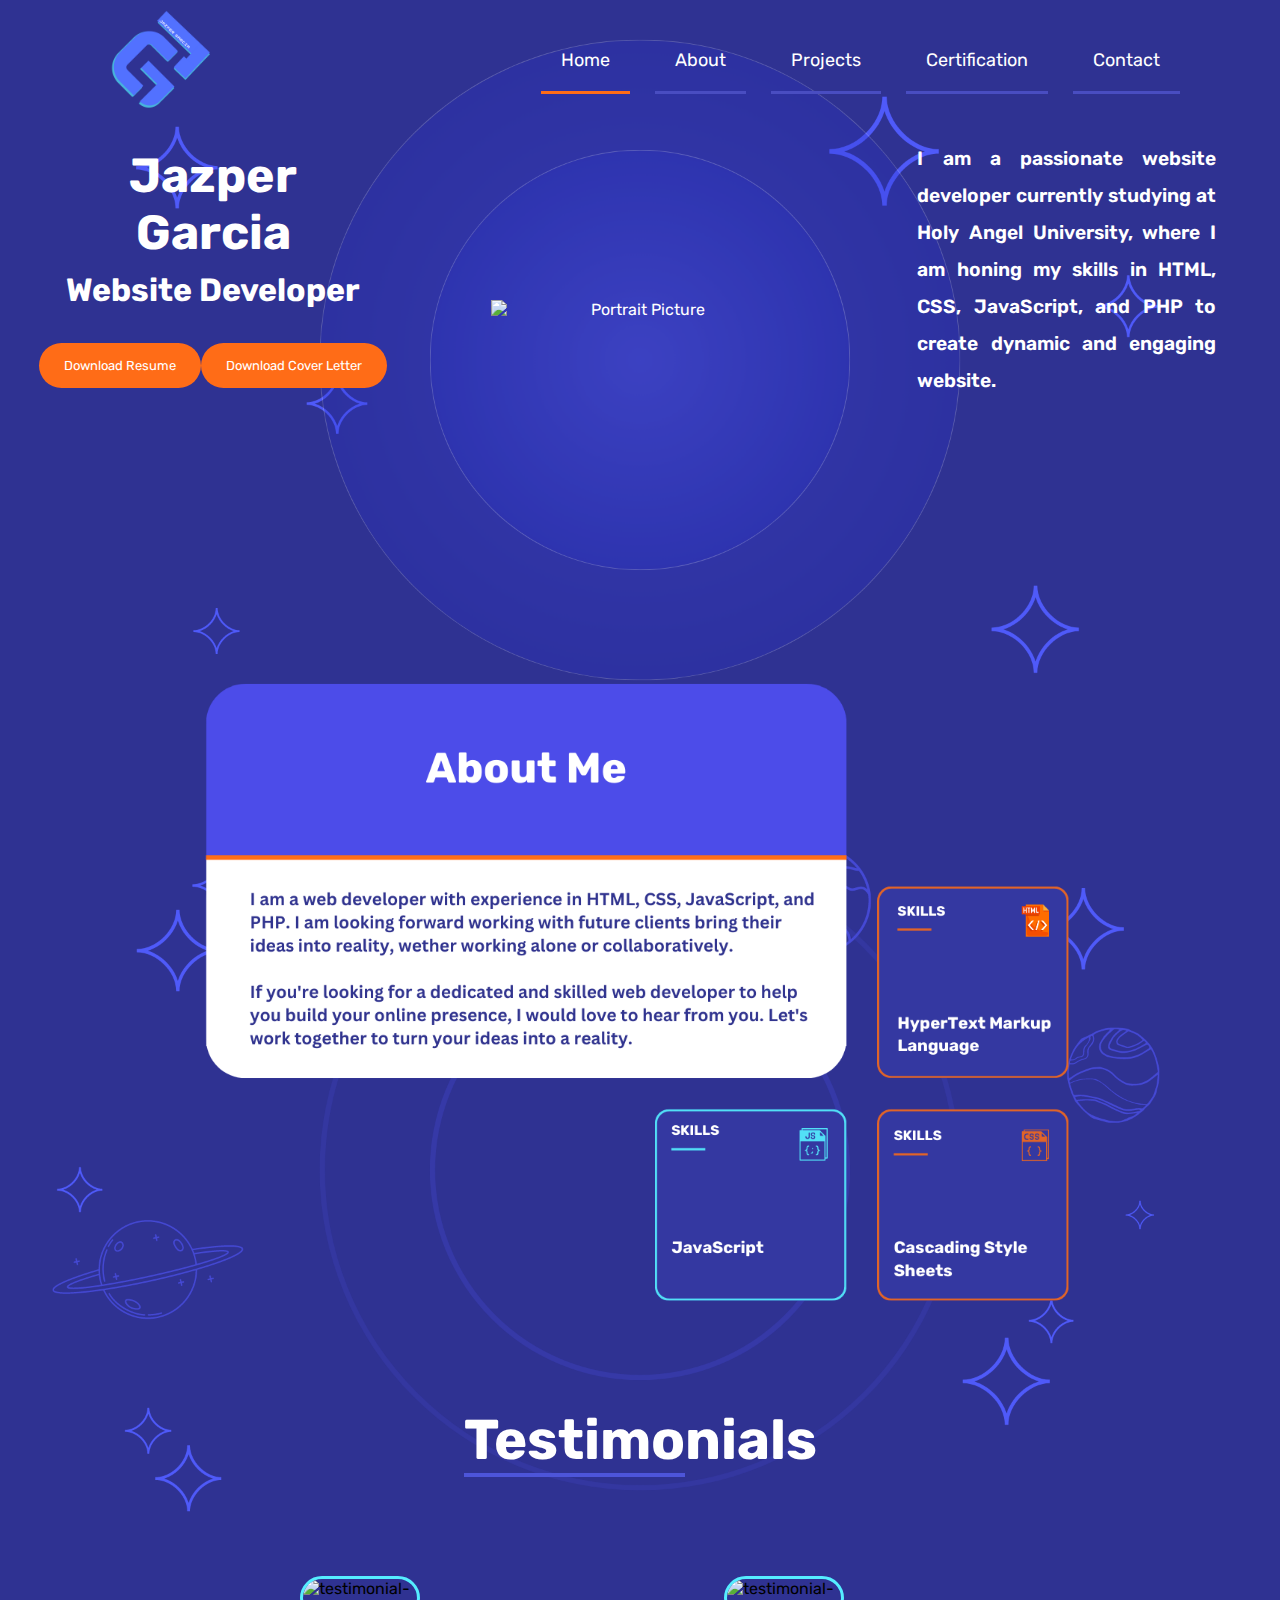
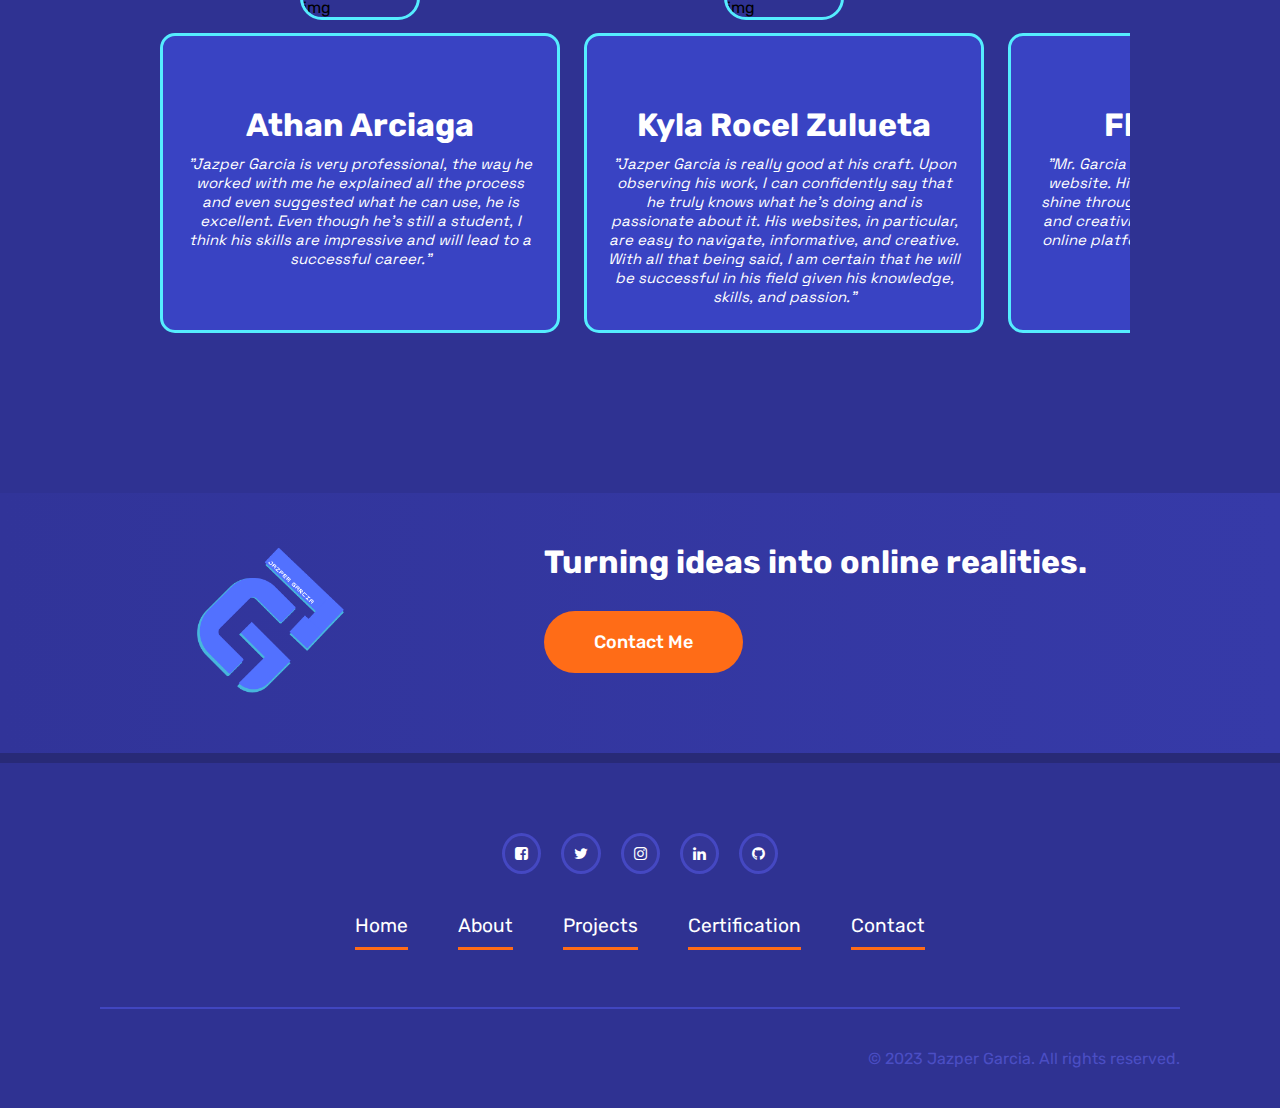
==== commit 517ece5a: "adjusted mobile background design" ====
--- a/index.html
+++ b/index.html
@@ -60,6 +60,31 @@
       <img style="width: 100%;" src="asset/home-2.png" alt="Background Image"/>
     </div>
 
+    <!-- for mobile -->
+    <div class="mobile-background-body">
+      <img style="width: 100%;" src="asset/mobile-background-body.png" alt="Mobile Background Image"/>
+    </div>
+
+    <!-- Web Banner -->
+    <div class="popup-desktop">
+      <div id="imagePopup" class="popup-container">
+        <div class="popup-content">
+          <span class="close-btn" onclick="closePopup()">&times;</span>
+          <img src="asset/web-banner.png" alt="Web Banner">
+        </div>
+      </div>
+    </div>   
+
+    <!-- Mobile Web Banner -->
+    <div class="popup-mobile">
+      <div id="mobileimagePopup" class="mobile-popup-container">
+        <div class="mobile-popup-content">
+          <span class="close-btn" onclick="mobileclosePopup()">&times;</span>
+          <img src="asset/mobile-web-banner.png" alt="Mobile Web Banner">
+        </div>
+      </div>
+    </div>
+    
     <!-- main for pc and tablet -->
     <div class="container">
         <div class="row">
@@ -254,6 +279,8 @@
         </div>
       </div>
     </div>
+
+    <script src="/js/web-banner-popup.js"></script>
 </body>
 
 <footer>
--- a/css/styles.css
+++ b/css/styles.css
@@ -210,6 +210,110 @@
     top: 110vh;
 }
 
+div.mobile-background-body {
+    position: absolute;
+    z-index: -999;
+    top: 0;
+}
+
+/* Web Banner */
+.popup-container {
+    display: none;
+    position: fixed;
+    top: 0;
+    left: 0;
+    width: 100%;
+    height: 100%;
+    background-color: rgba(0, 0, 0, 0.7);
+    backdrop-filter: blur(5px);
+    z-index: 999;
+    /* animation */
+    opacity: 0; /* Initial opacity set to 0 */
+    transition: opacity 0.3s ease-in-out /* Transition for opacity */
+  }
+  
+  .popup-content {
+    position: absolute;
+    top: 50%;
+    left: 50%;
+    transform: translate(-50%, -50%);
+    background-color: #fff;
+    padding: 5px;
+    box-shadow: 0px 0px 10px rgba(0, 0, 0, 0.5);
+    border-radius: 10px;
+  }
+
+  .popup-content img {
+    border-radius: 10px;
+  }
+  
+  .close-btn {
+    position: absolute;
+    top: -45px;
+    right: -30px;
+    cursor: pointer;
+    font-size: 3em;
+    color: white;
+  }
+
+  /* Show the popup */
+.popup-container.show {
+    display: block;
+    opacity: 1; /* Fade in */
+}
+
+/* Mobile Web Banner */
+.mobile-popup-container {
+    display: none;
+    position: fixed;
+    top: 0;
+    left: 0;
+    width: 100%;
+    height: 100%;
+    background-color: rgba(0, 0, 0, 0.7);
+    backdrop-filter: blur(5px);
+    z-index: 999;
+    /* animation */
+    opacity: 0; /* Initial opacity set to 0 */
+    transition: opacity 0.3s ease-in-out /* Transition for opacity */
+  }
+  
+  .mobile-popup-content {
+    position: absolute;
+    top: 50%;
+    left: 50%;
+    transform: translate(-50%, -50%);
+    background-color: #fff;
+    padding: 5px;
+    box-shadow: 0px 0px 10px rgba(0, 0, 0, 0.5);
+    width: 75%;
+    backdrop-filter: blur(10px);
+    border-radius: 10px;
+  }
+
+  .mobile-popup-content {
+    border-radius: 10px;   
+ }
+  
+  .close-btn {
+    position: absolute;
+    top: -45px;
+    right: -30px;
+    cursor: pointer;
+    font-size: 3em;
+    color: white;
+  }
+
+  /* Show the popup */
+.mobile-popup-container.show {
+    display: block;
+    opacity: 1; /* Fade in */
+}
+
+.mobile-popup-container img {
+    width: 100%;
+}
+
 
 /* content */
 div.container {
@@ -233,7 +337,7 @@
 
 div.container .column p {
     font-size: 1.7em;
-    text-align: left;
+    text-align: justify;
     margin: 20px 0;
     width: 70%;
     line-height: 37px;
@@ -410,6 +514,14 @@
 
 /* for mobile reponsiveness */
 @media (max-width: 580px) {
+    .popup-desktop {
+        display: none;
+    }
+
+    .background-body, .background-body-2 {
+        display: none;
+    }
+
     div.container {
         display: none;
     }
@@ -433,7 +545,7 @@
     }
 
     div.container_mobile img {
-        height: 200px;
+        height: 300px;
         width: auto;
         margin: 30px;
     }
@@ -573,6 +685,14 @@
 }
 
 @media (min-width: 580px) {
+    .popup-mobile {
+        display: none;
+    }
+
+    .mobile-background-body {
+        display: none;
+    }
+
     div.container_mobile {
         display: none;
     }
@@ -584,6 +704,22 @@
 
 /* for tablet responsiveness */
 @media (max-width : 1280px) and (min-width : 580px) {
+    .popup-mobile {
+        display: none;
+    }
+
+    .mobile-background-body {
+        display: none;
+    }
+    
+    .popup-content {
+        width: 90%;
+    }
+
+    .popup-content img {
+        width: 100%;
+    }
+
     div.background-body-2 {
         top: 90vh;
     }
@@ -675,6 +811,18 @@
 
 /* for desktop responsiveness */
 @media screen and (max-width: 950px) and (min-width: 580px) {
+    .mobile-background-body {
+        display: none;
+    }
+
+    .popup-content {
+        width: 90%;
+    }
+
+    .popup-content img {
+        width: 100%;
+    }
+
     .row {
         flex-direction: column;
         padding-bottom: 30px;
@@ -685,8 +833,6 @@
         margin-top: 20px;
         align-items: center;
     }
-
-    
 }
 
 div.testimonial-container {
